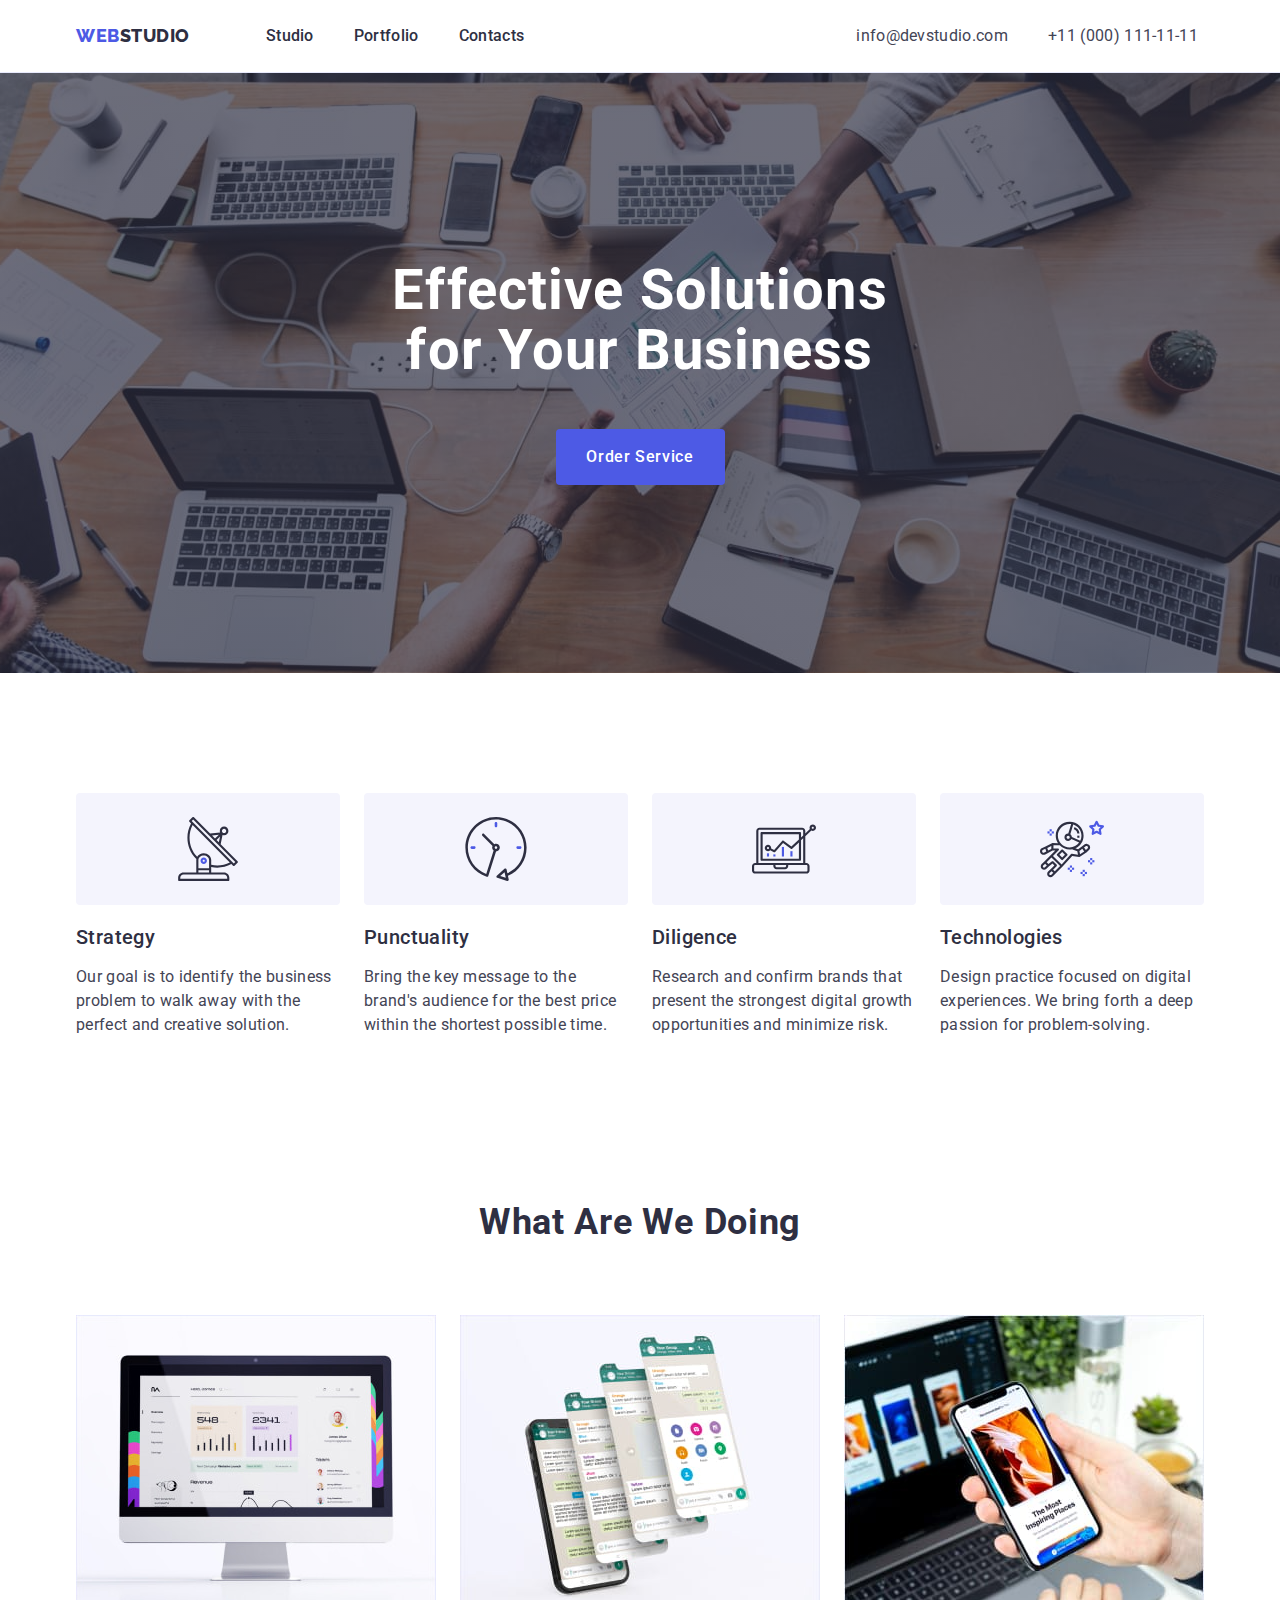
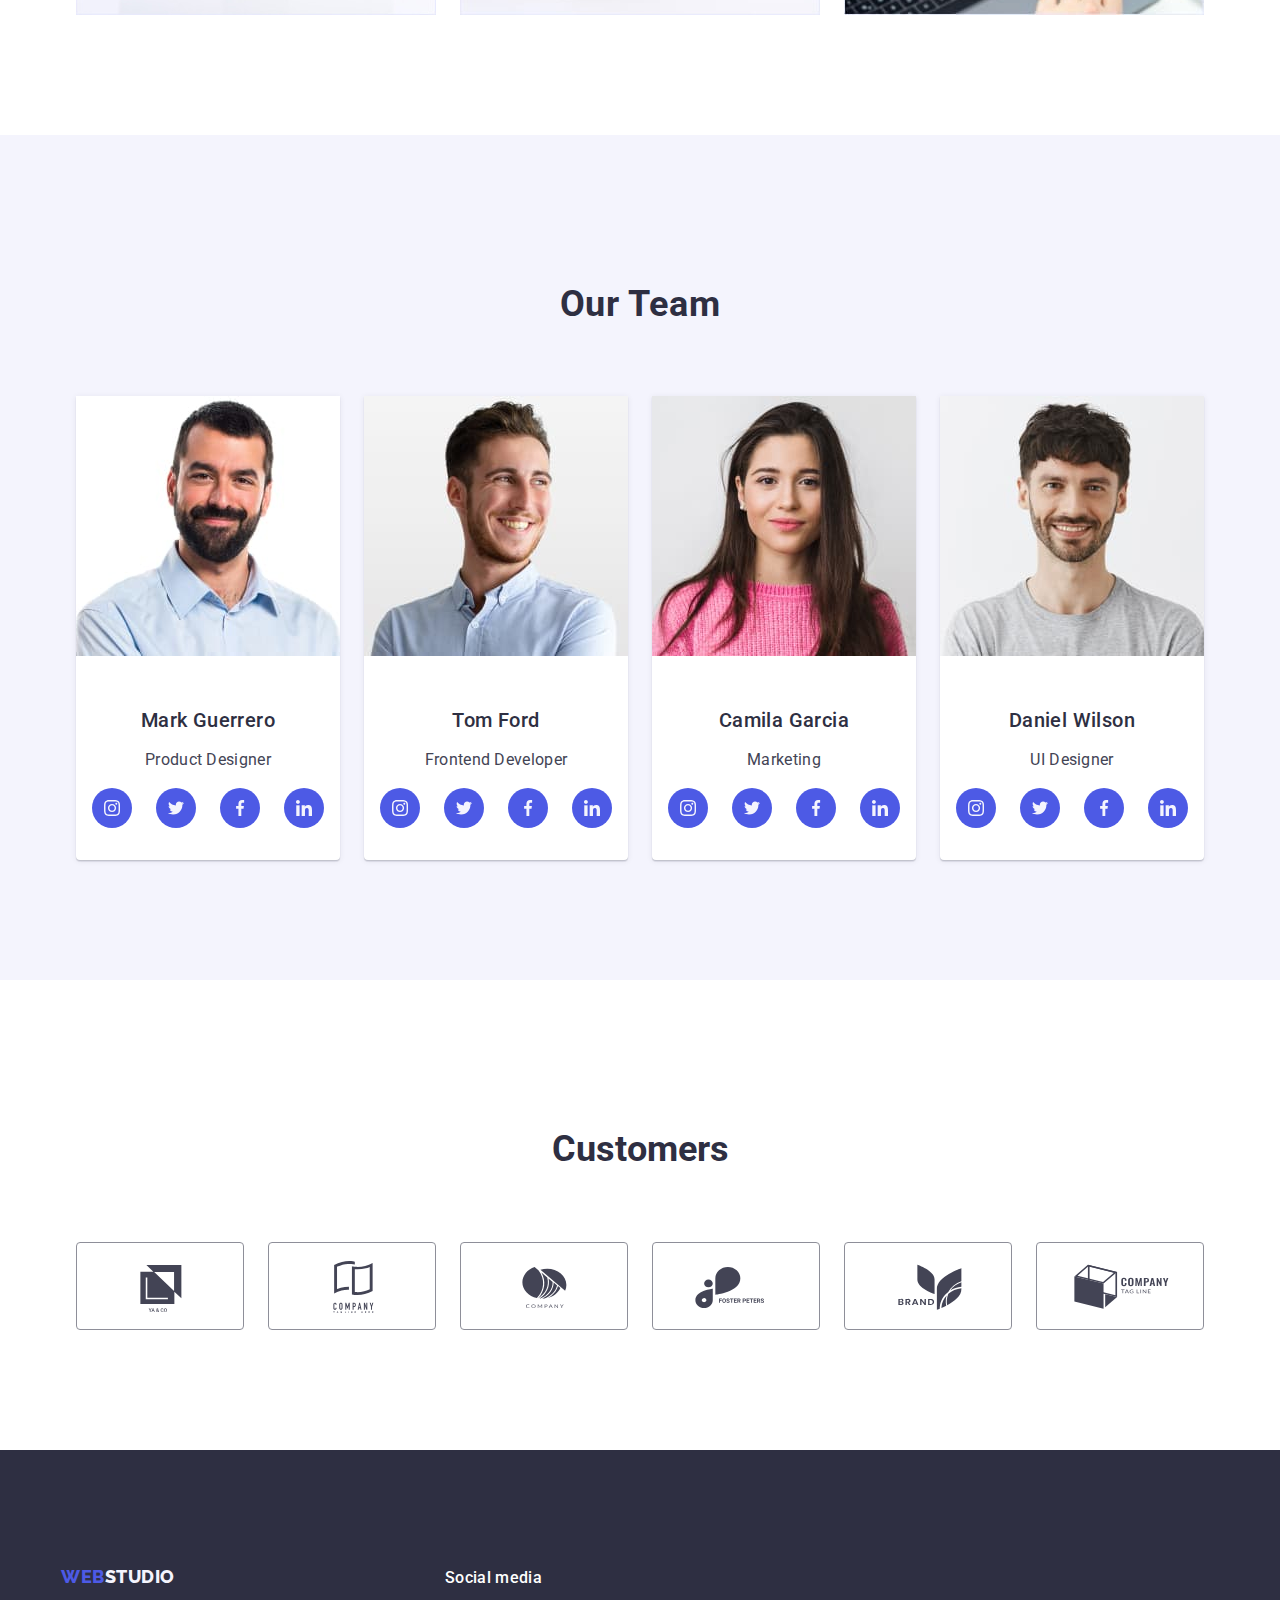
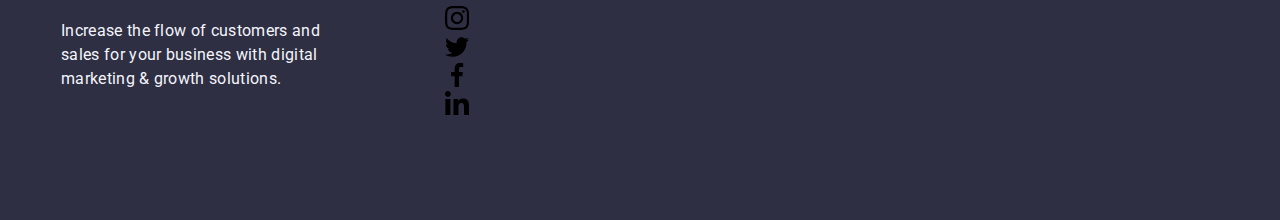
==== index.html @ 7388e7a2 "Autocheck #2" ====
<!DOCTYPE html>
<html lang="en">
  <head>
    <meta charset="UTF-8" />
    <meta name="viewport" content="width=device-width, initial-scale=1.0" />
    <link
      rel="stylesheet"
      href="https://cdnjs.cloudflare.com/ajax/libs/modern-normalize/1.0.0/modern-normalize.min.css"
    />
    <link rel="stylesheet" href="./css/styles.css" />
    <link rel="preconnect" href="https://fonts.googleapis.com" />
    <link rel="preconnect" href="https://fonts.gstatic.com" crossorigin />
    <link
      href="https://fonts.googleapis.com/css2?family=Raleway&family=Roboto&display=swap"
      rel="stylesheet"
    />
    <title>Studio</title>
  </head>
  <body>
    <header class="header">
      <div class="header-container container">
        <nav class="nav">
          <a href="./index.html" class="logo link"
            >Web<span class="logo-span">Studio</span></a
          >
          <ul class="menu list">
            <li>
              <a class="link nav hover menu-link" href="./index.html">Studio</a>
            </li>
            <li>
              <a class="link nav hover menu-link" href="./portfolio.html"
                >Portfolio</a
              >
            </li>
            <li><a class="link nav hover menu-link" href="">Contacts</a></li>
          </ul>
        </nav>
        <address class="address">
          <ul class="list address-list">
            <li>
              <a class="link address hover" href="mailto:info@devstudio.com"
                >info@devstudio.com</a
              >
            </li>
            <li>
              <a class="link address hover" href="tel:+110001111111"
                >+11 (000) 111-11-11</a
              >
            </li>
          </ul>
        </address>
      </div>
    </header>
    <main>
      <section class="section-order">
        <div class="container">
          <h1 class="section-order-h-one">
            Effective Solutions for Your Business
          </h1>
          <button class="button">Order Service</button>
        </div>
      </section>
      <section class="section-strategy">
        <div class="container">
          <h2 class="visually-hidden">Our Story</h2>
          <ul class="list section-strategy-list">
            <li class="section-strategy-item">
              <div class="icon">
                <svg width="64" height="64">
                  <use href="./images/icons.svg#icon-antenna"></use>
                </svg>
              </div>
              <h3 class="section-strategy-h-tree">Strategy</h3>
              <p class="section-strategy-p">
                Our goal is to identify the business problem to walk away with
                the perfect and creative solution.
              </p>
            </li>
            <li class="section-strategy-item">
              <div class="icon">
                <svg width="64" height="64">
                  <use href="./images/icons.svg#icon-clock"></use>
                </svg>
              </div>
              <h3 class="section-strategy-h-tree">Punctuality</h3>
              <p class="section-strategy-p">
                Bring the key message to the brand's audience for the best price
                within the shortest possible time.
              </p>
            </li>
            <li class="section-strategy-item">
              <div class="icon">
                <svg width="64" height="64">
                  <use href="./images/icons.svg#icon-diagram"></use>
                </svg>
              </div>
              <h3 class="section-strategy-h-tree">Diligence</h3>
              <p class="section-strategy-p">
                Research and confirm brands that present the strongest digital
                growth opportunities and minimize risk.
              </p>
            </li>
            <li class="section-strategy-item">
              <div class="icon">
                <svg width="64" height="64">
                  <use href="./images/icons.svg#icon-astronaut"></use>
                </svg>
              </div>
              <h3 class="section-strategy-h-tree">Technologies</h3>
              <p class="section-strategy-p">
                Design practice focused on digital experiences. We bring forth a
                deep passion for problem-solving.
              </p>
            </li>
          </ul>
        </div>
      </section>
      <section class="section-work">
        <div class="container">
          <h2 class="section-work-h-two">What are we doing</h2>
          <ul class="list section-work-list">
            <li class="section-work-item">
              <img
                src="./images/do1.jpg"
                alt="a photo of a computer running an application"
                width="360"
                height="300"
              />
            </li>
            <li class="section-work-item">
              <img
                src="./images/do2.jpg"
                alt="preview photo of the application for mobile devices"
                width="360"
                height="300"
              />
            </li>
            <li class="section-work-item">
              <img
                src="./images/do3.jpg"
                alt="a photo showing an application running on a phone, with an application running on a laptop in the background"
                width="360"
                height="300"
              />
            </li>
          </ul>
        </div>
      </section>
      <section class="section-team">
        <div class="container">
          <h2 class="section-team-h-two">Our Team</h2>
          <ul class="list section-team-list">
            <li class="section-team-li">
              <img
                src="./images/mark.jpg"
                alt="photo of a man in a blue shirt with full beard"
                width="264"
                height="260"
              />
              <div class="section-team-name">
                <h3 class="section-strategy-h-tree section-team-name-h-thre">
                  Mark Guerrero
                </h3>
                <p class="section-strategy-p section-team-name-p">
                  Product Designer
                </p>
                <ul class="list section-team-list-social">
                  <li class="list section-team-social">
                    <a class="link hover section-team-link">
                      <svg width="16" height="16" class="section-team-svg">
                        <use href="./images/icons.svg#icon-instagram"></use>
                      </svg>
                    </a>
                  </li>
                  <li class="section-team-social">
                    <a class="link hover section-team-link" href="">
                      <svg width="16" height="16" class="section-team-svg">
                        <use href="./images/icons.svg#icon-twitter"></use>
                      </svg>
                    </a>
                  </li>
                  <li class="section-team-social">
                    <a class="link hover section-team-link" href="">
                      <svg width="16" height="16" class="section-team-svg">
                        <use href="./images/icons.svg#icon-facebook"></use>
                      </svg>
                    </a>
                  </li>
                  <li class="section-team-social">
                    <a class="link hover section-team-link" href="">
                      <svg width="16" height="16" class="section-team-svg">
                        <use href="./images/icons.svg#icon-linkedin"></use>
                      </svg>
                    </a>
                  </li>
                </ul>
              </div>
            </li>
            <li class="section-team-li">
              <img
                src="./images/tom.jpg"
                alt="photo of a man in a blue shirt"
                width="264"
                height="260"
              />
              <div class="section-team-name">
                <h3 class="section-strategy-h-tree section-team-name-h-thre">
                  Tom Ford
                </h3>
                <p class="section-strategy-p section-team-name-p">
                  Frontend Developer
                </p>
                <ul class="list section-team-list-social">
                  <li class="list section-team-social">
                    <a class="link hover section-team-link">
                      <svg width="16" height="16" class="section-team-svg">
                        <use href="./images/icons.svg#icon-instagram"></use>
                      </svg>
                    </a>
                  </li>
                  <li class="section-team-social">
                    <a class="link hover section-team-link" href="">
                      <svg width="16" height="16" class="section-team-svg">
                        <use href="./images/icons.svg#icon-twitter"></use>
                      </svg>
                    </a>
                  </li>
                  <li class="section-team-social">
                    <a class="link hover section-team-link" href="">
                      <svg width="16" height="16" class="section-team-svg">
                        <use href="./images/icons.svg#icon-facebook"></use>
                      </svg>
                    </a>
                  </li>
                  <li class="section-team-social">
                    <a class="link hover section-team-link" href="">
                      <svg width="16" height="16" class="section-team-svg">
                        <use href="./images/icons.svg#icon-linkedin"></use>
                      </svg>
                    </a>
                  </li>
                </ul>
              </div>
            </li>
            <li class="section-team-li">
              <img
                src="./images/camila.jpg"
                alt="photo of a woman in a pink sweater"
                width="264"
                height="260"
              />
              <div class="section-team-name">
                <h3 class="section-strategy-h-tree section-team-name-h-thre">
                  Camila Garcia
                </h3>
                <p class="section-strategy-p section-team-name-p">Marketing</p>
                <ul class="list section-team-list-social">
                  <li class="list section-team-social">
                    <a class="link hover section-team-link">
                      <svg width="16" height="16" class="section-team-svg">
                        <use href="./images/icons.svg#icon-instagram"></use>
                      </svg>
                    </a>
                  </li>
                  <li class="section-team-social">
                    <a class="link hover section-team-link" href="">
                      <svg width="16" height="16" class="section-team-svg">
                        <use href="./images/icons.svg#icon-twitter"></use>
                      </svg>
                    </a>
                  </li>
                  <li class="section-team-social">
                    <a class="link hover section-team-link" href="">
                      <svg width="16" height="16" class="section-team-svg">
                        <use href="./images/icons.svg#icon-facebook"></use>
                      </svg>
                    </a>
                  </li>
                  <li class="section-team-social">
                    <a class="link hover section-team-link" href="">
                      <svg width="16" height="16" class="section-team-svg">
                        <use href="./images/icons.svg#icon-linkedin"></use>
                      </svg>
                    </a>
                  </li>
                </ul>
              </div>
            </li>
            <li class="section-team-li">
              <img
                src="./images/daniel.jpg"
                alt="photo of a man in a gray t-shirt"
                width="264"
                height="260"
              />
              <div class="section-team-name">
                <h3 class="section-strategy-h-tree section-team-name-h-thre">
                  Daniel Wilson
                </h3>
                <p class="section-strategy-p section-team-name-p">
                  UI Designer
                </p>
                <ul class="list section-team-list-social">
                  <li class="list section-team-social">
                    <a class="link hover section-team-link">
                      <svg width="16" height="16" class="section-team-svg">
                        <use href="./images/icons.svg#icon-instagram"></use>
                      </svg>
                    </a>
                  </li>
                  <li class="section-team-social">
                    <a class="link hover section-team-link" href="">
                      <svg width="16" height="16" class="section-team-svg">
                        <use href="./images/icons.svg#icon-twitter"></use>
                      </svg>
                    </a>
                  </li>
                  <li class="section-team-social">
                    <a class="link hover section-team-link" href="">
                      <svg width="16" height="16" class="section-team-svg">
                        <use href="./images/icons.svg#icon-facebook"></use>
                      </svg>
                    </a>
                  </li>
                  <li class="section-team-social">
                    <a class="link hover section-team-link" href="">
                      <svg width="16" height="16" class="section-team-svg">
                        <use href="./images/icons.svg#icon-linkedin"></use>
                      </svg>
                    </a>
                  </li>
                </ul>
              </div>
            </li>
          </ul>
        </div>
      </section>
      <section class="section-company">
        <div class="container">
          <h2 class="section-company-header">Customers</h2>
          <ul class="list section-company-list">
            <li class="section-company-item list">
              <a class="link section-company-link" href="">
                <svg width="104" height="56" class="section-company-svg">
                  <use href="./images/icons.svg#icon-ya"></use>
                </svg>
              </a>
            </li>
            <li class="section-company-item list">
              <a class="link section-company-link" href="">
                <svg width="104" height="56" class="section-company-svg">
                  <use href="./images/icons.svg#icon-companythree"></use>
                </svg>
              </a>
            </li>
            <li class="section-company-item list">
              <a class="link section-company-link" href="">
                <svg width="104" height="56" class="section-company-svg">
                  <use href="./images/icons.svg#icon-companytwo"></use>
                </svg>
              </a>
            </li>
            <li class="section-company-item list">
              <a class="link section-company-link" href="">
                <svg width="104" height="56" class="section-company-svg">
                  <use href="./images/icons.svg#icon-foster"></use>
                </svg>
              </a>
            </li>
            <li class="section-company-item list">
              <a class="link section-company-link" href="">
                <svg width="104" height="56" class="section-company-svg">
                  <use href="./images/icons.svg#icon-brand"></use>
                </svg>
              </a>
            </li>
            <li class="section-company-item list">
              <a class="link section-company-link" href="">
                <svg width="104" height="56" class="section-company-svg">
                  <use href="./images/icons.svg#icon-company"></use>
                </svg>
              </a>
            </li>
          </ul>
        </div>
      </section>
    </main>
    <footer class="footer">
      <div class="footer container">
        <div class="footer-logo">
          <a href="./index.html" class="logo link footer-link"
            >Web<span class="footer-span">Studio</span></a
          >
          <p class="footer-description">
            Increase the flow of customers and sales for your business with
            digital marketing & growth solutions.
          </p>
        </div>
        <div class="footer-social">
          <p class="footer-social-title">Social media</p>
          <ul class="list footer-list-social">
            <li class="footer-social-item list">
              <a class="link footer-social-link" href="">
                <svg width="24" height="24" class="section-team-svg">
                  <use href="./images/icons.svg#icon-instagram"></use>
                </svg>
              </a>
            </li>
            <li class="footer-social-item list">
              <a class="link footer-social-link" href="">
                <svg width="24" height="24" class="section-team-svg">
                  <use href="./images/icons.svg#icon-twitter"></use>
                </svg>
              </a>
            </li>
            <li class="footer-social-item list">
              <a class="link footer-social-link" href="">
                <svg width="24" height="24" class="section-team-svg">
                  <use href="./images/icons.svg#icon-facebook"></use>
                </svg>
              </a>
            </li>
            <li class="footer-social-item list">
              <a class="link footer-social-link" href="">
                <svg width="24" height="24" class="section-team-svg">
                  <use href="./images/icons.svg#icon-linkedin"></use>
                </svg>
              </a>
            </li>
          </ul>
        </div>
      </div>
    </footer>
  </body>
</html>
---- css/styles.css ----
@import url("https://fonts.googleapis.com/css2?family=Raleway:wght@800&family=Roboto:wght@400;500;700&display=swap");

:root {
  --fake-autocheck-vars: none;
}

body {
  font-family: "Roboto", sans-serif;
  color: var(--SLATE, #434455);
  background: var(--WHITE, #ffffff);
}

img {
  display: block;
}
.visually-hidden {
  position: absolute;
  width: 1px;
  height: 1px;
  margin: -1px;
  border: 0;
  padding: 0;
  white-space: nowrap;
  clip-path: inset(100%);
  clip: rect(0 0 0 0);
  overflow: hidden;
}
.container {
  width: 1158px;
  margin: 0 auto;
  padding: 0 15px;
}
.header {
  border-bottom: 1px solid var(--CORNFLOWER, #e7e9fc);
  box-shadow: 0px 2px 1px rgba(46, 47, 66, 0.08),
    0px 1px 1px rgba(46, 47, 66, 0.16), 0px 1px 6px rgba(46, 47, 66, 0.08);
}
.header-container {
  display: flex;
  gap: 332px;
}
.nav {
  display: flex;
  align-items: center;
}
.logo {
  font-family: "Raleway", sans-serif;
  font-weight: 800;
  font-size: 18px;
  line-height: 1.17;
  letter-spacing: 0.03em;
  text-transform: uppercase;
  color: var(--IRIS, #4d5ae5);
  margin-right: 76px;
}
.logo-span {
  color: var(--NAVY-BLUE, #2e2f42);
}
.link {
  text-decoration: none;
}
.list {
  list-style: none;
  margin: 0;
  padding-left: 0;
}
.nav {
  font-weight: 500;
  line-height: 1.5;
  letter-spacing: 0.02em;
  color: var(--NAVY-BLUE, #2e2f42);
}
.hover:hover,
.hover:focus {
  color: var(--OCEAN, #404bbf);
}
.menu {
  display: flex;
  gap: 40px;
}
.menu-link {
  padding: 24px 0;
}
.address {
  font-style: normal;
  line-height: 1.5;
  letter-spacing: 0.02em;
  padding: 24px 0;
  color: var(--SLATE, #434455);
}
.address-list {
  display: flex;
  gap: 40px;
}
.icon {
  display: flex;
  align-items: center;
  justify-content: center;
  height: 112px;
  background-color: #f4f4fd;
  border-radius: 4px;
  margin-bottom: 8px;
}
.section-order {
  max-width: 1440px;
  background: var(--NAVY-BLUE, #2e2f42);
  background-image: linear-gradient(
      rgba(46, 47, 66, 0.7),
      rgba(46, 47, 66, 0.7)
    ),
    url(../images/section1-bg.jpg);
  background-repeat: no-repeat;
  background-position: center;
  background-size: cover;
  padding: 188px 0;
}
.section-order-h-one {
  font-size: 56px;
  line-height: 1.07;
  letter-spacing: 0.02em;
  text-align: center;
  color: var(--WHITE, #ffffff);
  max-width: 496px;
  margin: auto;
}
.section-strategy {
  padding: 120px 0;
}
.section-strategy-list {
  display: flex;
  gap: 24px;
}
.section-strategy-item {
  flex-basis: calc((100% - 3 * 24px) / 4);
}
.section-strategy-h-tree {
  font-weight: 500;
  font-size: 20px;
  line-height: 1.2;
  letter-spacing: 0.02em;
  margin-bottom: 8px;
  color: var(--NAVY-BLUE, #2e2f42);
}
.section-strategy-p {
  line-height: 1.5;
  letter-spacing: 0.02em;
}
.section-work {
  padding-bottom: 120px;
}
.section-work-h-two {
  font-size: 36px;
  line-height: 1.11;
  text-align: center;
  letter-spacing: 0.02em;
  text-transform: capitalize;
  color: var(--NAVY-BLUE, #2e2f42);
  margin-bottom: 72px;
}
.section-work-list {
  display: flex;
  gap: 24px;
}
.section-work-item {
  width: calc((100% - 48px) / 3);
}
.section-team {
  background: var(--CLOUD, #f4f4fd);
  padding: 120px 0;
}
.section-team-list {
  display: flex;
  gap: 24px;
}
.section-team-link {
  width: 100%;
  height: 100%;
  background-color: var(--IRIS, #4d5ae5);
  border-radius: 50%;
  display: flex;
  align-items: center;
  justify-content: center;
}
.section-team-social {
  width: 40px;
  height: 40px;
  fill: #f4f4fd;
}
.section-team-list-social {
  display: flex;
  justify-content: center;
  gap: 24px;
  margin-top: 8px;
}
.section-team-h-two {
  font-size: 36px;
  line-height: 1.11;
  text-align: center;
  letter-spacing: 0.02em;
  text-transform: capitalize;
  color: var(--NAVY-BLUE, #2e2f42);
  margin-bottom: 72px;
}
.section-team-li {
  background: var(--WHITE, #ffffff);
  flex-basis: calc((100% - 3 * 24px) / 4);
  border-radius: 0px 0px 4px 4px;
  box-shadow: 0px 1px 6px rgba(46, 47, 66, 0.08),
    0px 1px 1px rgba(46, 47, 66, 0.16), 0px 2px 1px rgba(46, 47, 66, 0.08);
}
.section-team-name {
  padding: 32px 0px;
}
.section-team-name-h-thre {
  text-align: center;
  margin-bottom: 8px;
}
.section-team-name-p {
  text-align: center;
}
.section-company {
  padding: 120px 0 120px;
  text-align: center;
}
.section-company-header {
  font-size: 36px;
  line-height: 1.11;
  color: var(--NAVY-BLUE, #2e2f42);
  margin-bottom: 72px;
}
.section-company-list {
  display: flex;
  gap: 24px;
}
.section-company-item {
  width: calc((100% - 120px) / 6);
  height: 88px;
}
.section-company-link {
  width: 100%;
  height: 100%;
  border-radius: 4px;
  border: 1px solid var(--LIGHT-SLATE, #8e8f99);
  display: flex;
  align-items: center;
  justify-content: center;
  color: 1px solid var(--LIGHT-SLATE, #8e8f99);
}
.section-company-svg {
  fill: currentColor;
}
.section-product {
  padding: 96px 0 120px 0;
}
.section-product-list {
  display: flex;
  flex-wrap: wrap;
  column-gap: 24px;
  row-gap: 48px;
}
.section-product-item {
  flex-basis: calc((100% - 3 * 16px) / 3);
}
.section-product-item-caption {
  padding: 32px 16px;
  border: 1px solid #e7e9fc;
  border-top: none;
}
.product-container {
  padding: 32px 16px;
  border: 1px solid #e7e9fc;
  border-top: none;
  margin-bottom: 8px;
}
.product-header {
  font-weight: 500;
  font-size: 20px;
  line-height: 1.2;
  letter-spacing: 0.02em;
  margin-bottom: 8px;
  color: var(--NAVY-BLUE, #2e2f42);
}
.product-category {
  font-size: 16px;
  line-height: 1.5;
  letter-spacing: 0.02em;
  color: var(--SLATE, #434455);
}
.footer {
  background: var(--NAVY-BLUE, #2e2f42);
  display: flex;
  align-items: baseline;
}
.footer .container {
  padding: 100px 0;
}
.footer-logo {
  margin-right: 120px;
}
.footer-link {
  display: inline-block;
  margin-bottom: 16px;
}
.footer-span {
  color: var(--CLOUD, #f4f4fd);
}
.footer-description {
  line-height: 1.5;
  letter-spacing: 0.02em;
  color: var(--CLOUD, #f4f4fd);
  max-width: 264px;
}
.footer-social-title {
  font-weight: 500;
  font-size: 16px;
  line-height: 1.5;
  letter-spacing: 0.02em;
  color: var(--WHITE, #ffffff);
  margin-bottom: 16px;
}
.footer-social-link:hover,
.footer-social-link:focus {
  background-color: var(--GREEN, #31d0aa);
}
.button {
  font-family: inherit;
  font-weight: 500;
  font-size: 16px;
  line-height: 1.5;
  letter-spacing: 0.04em;
  background: var(--IRIS, #4d5ae5);
  color: var(--WHITE, #ffffff);
  cursor: pointer;
  display: block;
  min-width: 169px;
  height: 56px;
  border: none;
  border-radius: 4px;
  margin: 48px auto 0;
}
.button:hover,
.button:focus {
  background: var(--OCEAN, #404bbf);
  border: 1px solid transparent;
}
.button-product {
  font-family: inherit;
  font-weight: 500;
  font-size: 16px;
  line-height: 1.5;
  letter-spacing: 0.04em;
  background: var(--CLOUD, #f4f4fd);
  color: var(--IRIS, #4d5ae5);
  cursor: pointer;
  padding: 12px 24px;
  border-radius: 4px;
  border: 1px solid var(--CORNFLOWER, #e7e9fc);
}
.button-product:hover,
.button-product:focus {
  border: 1px solid transparent;
}
.button-product-list {
  display: flex;
  justify-content: center;
  gap: 24px;
  margin-bottom: 72px;
}
.button-product:hover,
.button-product:focus {
  background: var(--OCEAN, #404bbf);
  color: var(--WHITE, #ffffff);
}
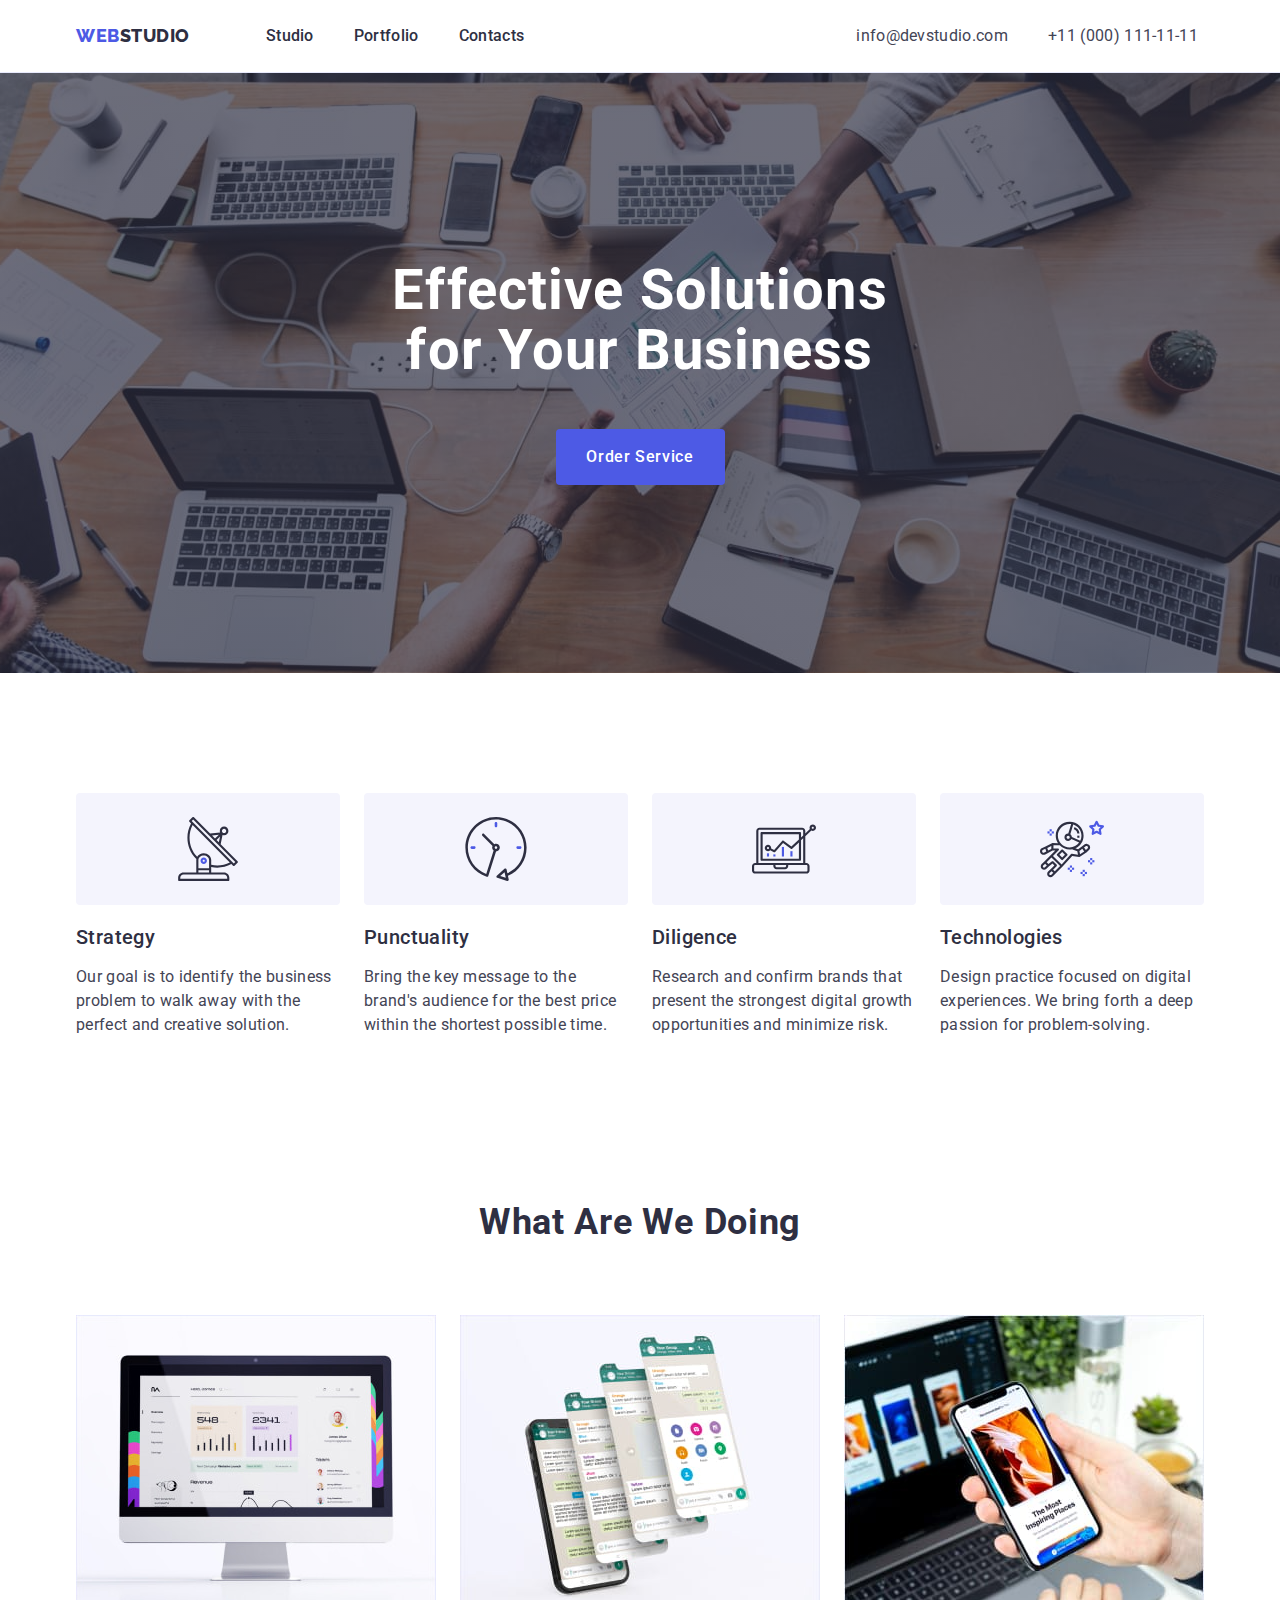
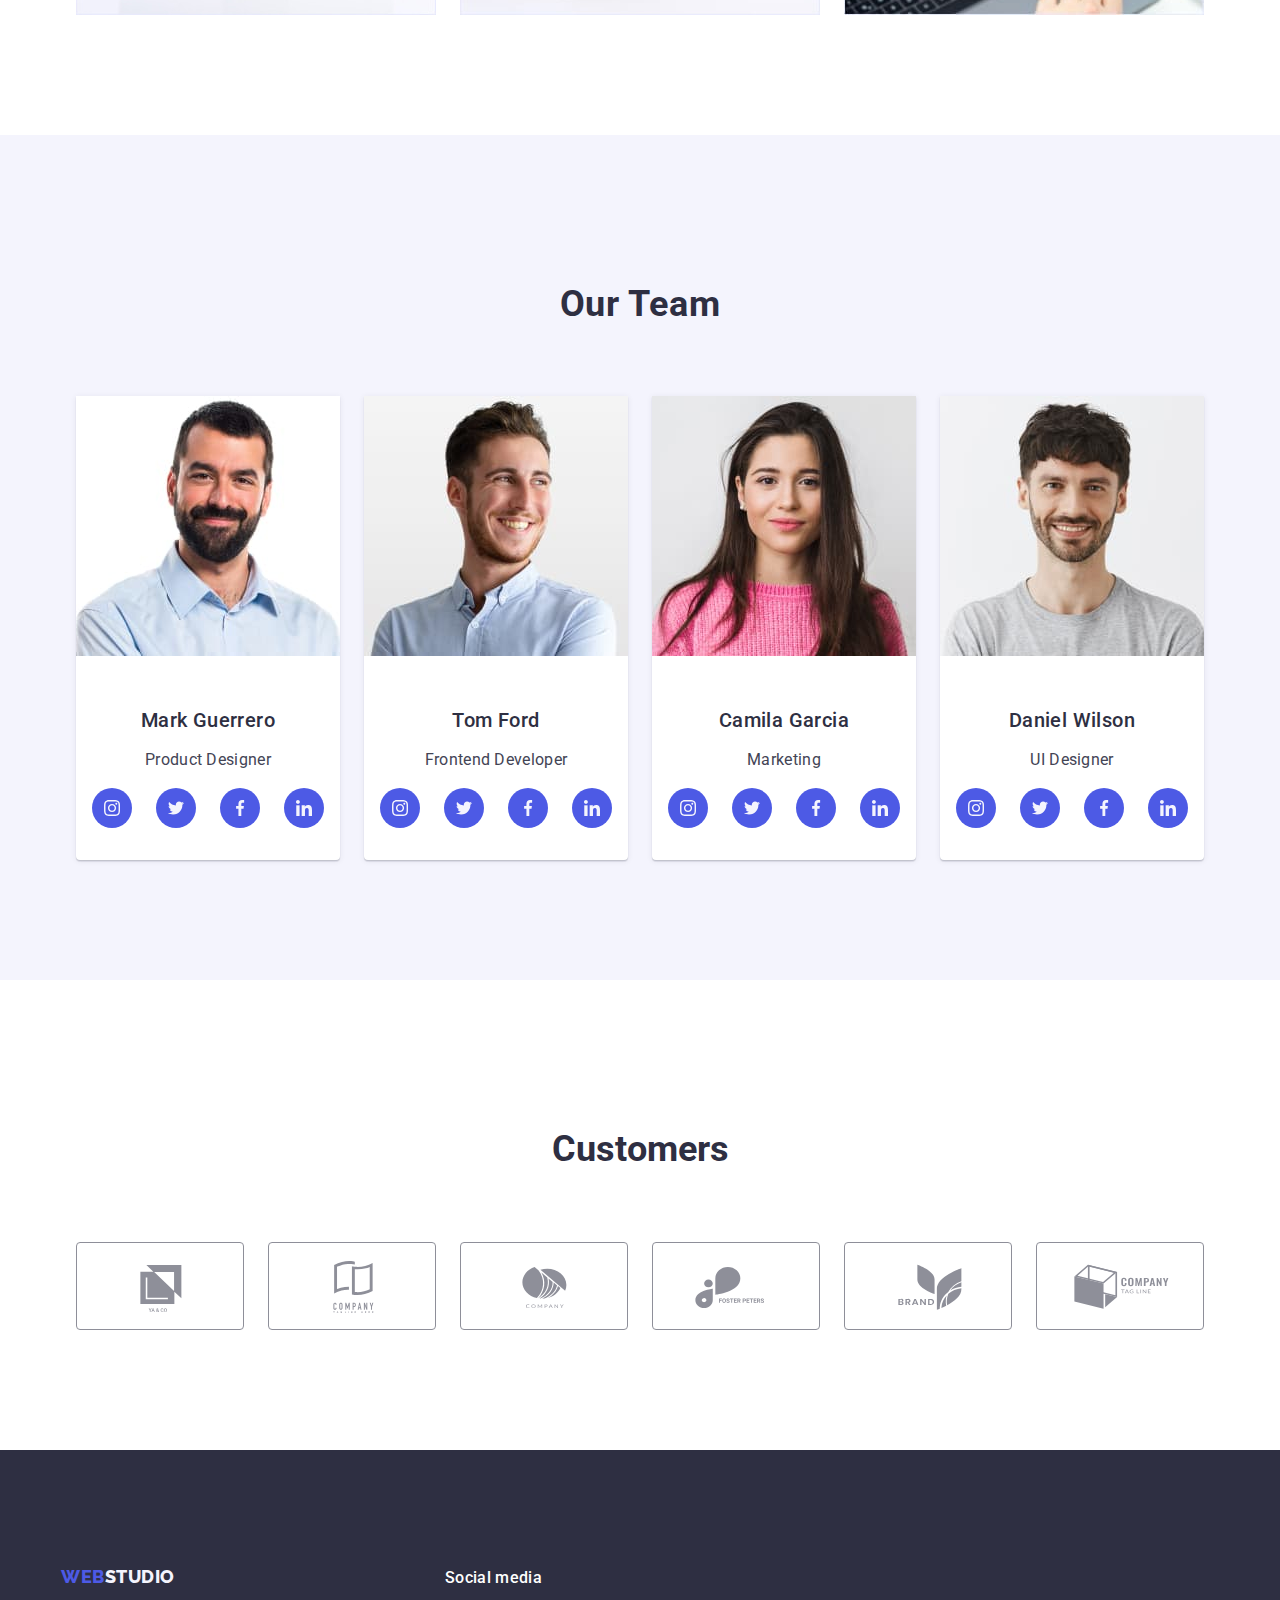
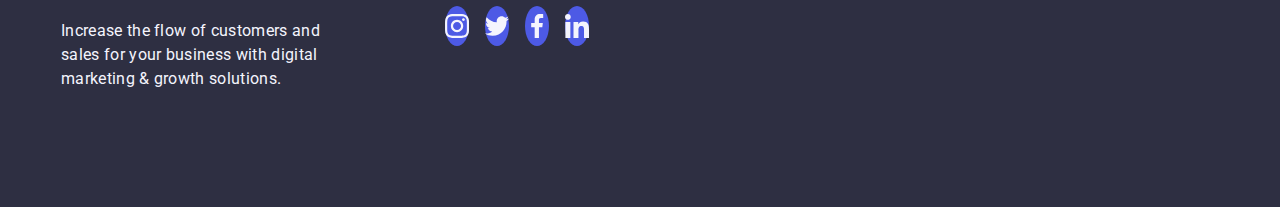
==== commit 1baa920b: "Autocheck #3" ====
--- a/index.html
+++ b/index.html
@@ -172,21 +172,21 @@
                       </svg>
                     </a>
                   </li>
-                  <li class="section-team-social">
+                  <li class="list section-team-social">
                     <a class="link hover section-team-link" href="">
                       <svg width="16" height="16" class="section-team-svg">
                         <use href="./images/icons.svg#icon-twitter"></use>
                       </svg>
                     </a>
                   </li>
-                  <li class="section-team-social">
+                  <li class="list section-team-social">
                     <a class="link hover section-team-link" href="">
                       <svg width="16" height="16" class="section-team-svg">
                         <use href="./images/icons.svg#icon-facebook"></use>
                       </svg>
                     </a>
                   </li>
-                  <li class="section-team-social">
+                  <li class="list section-team-social">
                     <a class="link hover section-team-link" href="">
                       <svg width="16" height="16" class="section-team-svg">
                         <use href="./images/icons.svg#icon-linkedin"></use>
@@ -218,21 +218,21 @@
                       </svg>
                     </a>
                   </li>
-                  <li class="section-team-social">
+                  <li class="list section-team-social">
                     <a class="link hover section-team-link" href="">
                       <svg width="16" height="16" class="section-team-svg">
                         <use href="./images/icons.svg#icon-twitter"></use>
                       </svg>
                     </a>
                   </li>
-                  <li class="section-team-social">
+                  <li class="list section-team-social">
                     <a class="link hover section-team-link" href="">
                       <svg width="16" height="16" class="section-team-svg">
                         <use href="./images/icons.svg#icon-facebook"></use>
                       </svg>
                     </a>
                   </li>
-                  <li class="section-team-social">
+                  <li class="list section-team-social">
                     <a class="link hover section-team-link" href="">
                       <svg width="16" height="16" class="section-team-svg">
                         <use href="./images/icons.svg#icon-linkedin"></use>
@@ -262,21 +262,21 @@
                       </svg>
                     </a>
                   </li>
-                  <li class="section-team-social">
+                  <li class="list section-team-social">
                     <a class="link hover section-team-link" href="">
                       <svg width="16" height="16" class="section-team-svg">
                         <use href="./images/icons.svg#icon-twitter"></use>
                       </svg>
                     </a>
                   </li>
-                  <li class="section-team-social">
+                  <li class="list section-team-social">
                     <a class="link hover section-team-link" href="">
                       <svg width="16" height="16" class="section-team-svg">
                         <use href="./images/icons.svg#icon-facebook"></use>
                       </svg>
                     </a>
                   </li>
-                  <li class="section-team-social">
+                  <li class="list section-team-social">
                     <a class="link hover section-team-link" href="">
                       <svg width="16" height="16" class="section-team-svg">
                         <use href="./images/icons.svg#icon-linkedin"></use>
@@ -308,21 +308,21 @@
                       </svg>
                     </a>
                   </li>
-                  <li class="section-team-social">
+                  <li class="list section-team-social">
                     <a class="link hover section-team-link" href="">
                       <svg width="16" height="16" class="section-team-svg">
                         <use href="./images/icons.svg#icon-twitter"></use>
                       </svg>
                     </a>
                   </li>
-                  <li class="section-team-social">
+                  <li class="list section-team-social">
                     <a class="link hover section-team-link" href="">
                       <svg width="16" height="16" class="section-team-svg">
                         <use href="./images/icons.svg#icon-facebook"></use>
                       </svg>
                     </a>
                   </li>
-                  <li class="section-team-social">
+                  <li class="list section-team-social">
                     <a class="link hover section-team-link" href="">
                       <svg width="16" height="16" class="section-team-svg">
                         <use href="./images/icons.svg#icon-linkedin"></use>
@@ -338,44 +338,44 @@
       <section class="section-company">
         <div class="container">
           <h2 class="section-company-header">Customers</h2>
-          <ul class="list section-company-list">
-            <li class="section-company-item list">
-              <a class="link section-company-link" href="">
+          <ul class="section-company-list list">
+            <li class="section-company-item list">
+              <a class="section-company-link link" href="">
                 <svg width="104" height="56" class="section-company-svg">
                   <use href="./images/icons.svg#icon-ya"></use>
                 </svg>
               </a>
             </li>
             <li class="section-company-item list">
-              <a class="link section-company-link" href="">
+              <a class="section-company-link link" href="">
                 <svg width="104" height="56" class="section-company-svg">
                   <use href="./images/icons.svg#icon-companythree"></use>
                 </svg>
               </a>
             </li>
             <li class="section-company-item list">
-              <a class="link section-company-link" href="">
+              <a class="section-company-link link" href="">
                 <svg width="104" height="56" class="section-company-svg">
                   <use href="./images/icons.svg#icon-companytwo"></use>
                 </svg>
               </a>
             </li>
             <li class="section-company-item list">
-              <a class="link section-company-link" href="">
+              <a class="section-company-link link" href="">
                 <svg width="104" height="56" class="section-company-svg">
                   <use href="./images/icons.svg#icon-foster"></use>
                 </svg>
               </a>
             </li>
             <li class="section-company-item list">
-              <a class="link section-company-link" href="">
+              <a class="section-company-link link" href="">
                 <svg width="104" height="56" class="section-company-svg">
                   <use href="./images/icons.svg#icon-brand"></use>
                 </svg>
               </a>
             </li>
             <li class="section-company-item list">
-              <a class="link section-company-link" href="">
+              <a class="section-company-link link" href="">
                 <svg width="104" height="56" class="section-company-svg">
                   <use href="./images/icons.svg#icon-company"></use>
                 </svg>
@@ -398,31 +398,31 @@
         </div>
         <div class="footer-social">
           <p class="footer-social-title">Social media</p>
-          <ul class="list footer-list-social">
+          <ul class="footer-list-social list">
             <li class="footer-social-item list">
               <a class="link footer-social-link" href="">
-                <svg width="24" height="24" class="section-team-svg">
+                <svg width="24" height="24" class="section-footer-svg">
                   <use href="./images/icons.svg#icon-instagram"></use>
                 </svg>
               </a>
             </li>
             <li class="footer-social-item list">
               <a class="link footer-social-link" href="">
-                <svg width="24" height="24" class="section-team-svg">
+                <svg width="24" height="24" class="section-footer-svg">
                   <use href="./images/icons.svg#icon-twitter"></use>
                 </svg>
               </a>
             </li>
             <li class="footer-social-item list">
               <a class="link footer-social-link" href="">
-                <svg width="24" height="24" class="section-team-svg">
+                <svg width="24" height="24" class="section-footer-svg">
                   <use href="./images/icons.svg#icon-facebook"></use>
                 </svg>
               </a>
             </li>
             <li class="footer-social-item list">
               <a class="link footer-social-link" href="">
-                <svg width="24" height="24" class="section-team-svg">
+                <svg width="24" height="24" class="section-footer-svg">
                   <use href="./images/icons.svg#icon-linkedin"></use>
                 </svg>
               </a>
--- a/css/styles.css
+++ b/css/styles.css
@@ -181,6 +181,10 @@
   align-items: center;
   justify-content: center;
 }
+.section-team-link:hover,
+.section-team-link:focus {
+  background-color: var(--OCEAN, #404bbf);
+}
 .section-team-social {
   width: 40px;
   height: 40px;
@@ -244,7 +248,12 @@
   display: flex;
   align-items: center;
   justify-content: center;
-  color: 1px solid var(--LIGHT-SLATE, #8e8f99);
+  color: var(--LIGHT-SLATE, #8e8f99);
+}
+.section-company-link:hover,
+.section-company-link:focus {
+  border-color: var(--OCEAN, #404bbf);
+  color: var(--OCEAN, #404bbf);
 }
 .section-company-svg {
   fill: currentColor;
@@ -321,6 +330,26 @@
 .footer-social-link:hover,
 .footer-social-link:focus {
   background-color: var(--GREEN, #31d0aa);
+}
+.footer-list-social {
+  display: flex;
+  gap: 16px;
+}
+.footer-social-item {
+  height: 40px;
+  height: 40px;
+}
+.footer-social-link {
+  width: 100%;
+  height: 100%;
+  background-color: var(--IRIS, #4d5ae5);
+  border-radius: 50%;
+  display: flex;
+  align-items: center;
+  justify-content: center;
+}
+.section-footer-svg {
+  fill: var(--CLOUD, #f4f4fd);
 }
 .button {
   font-family: inherit;
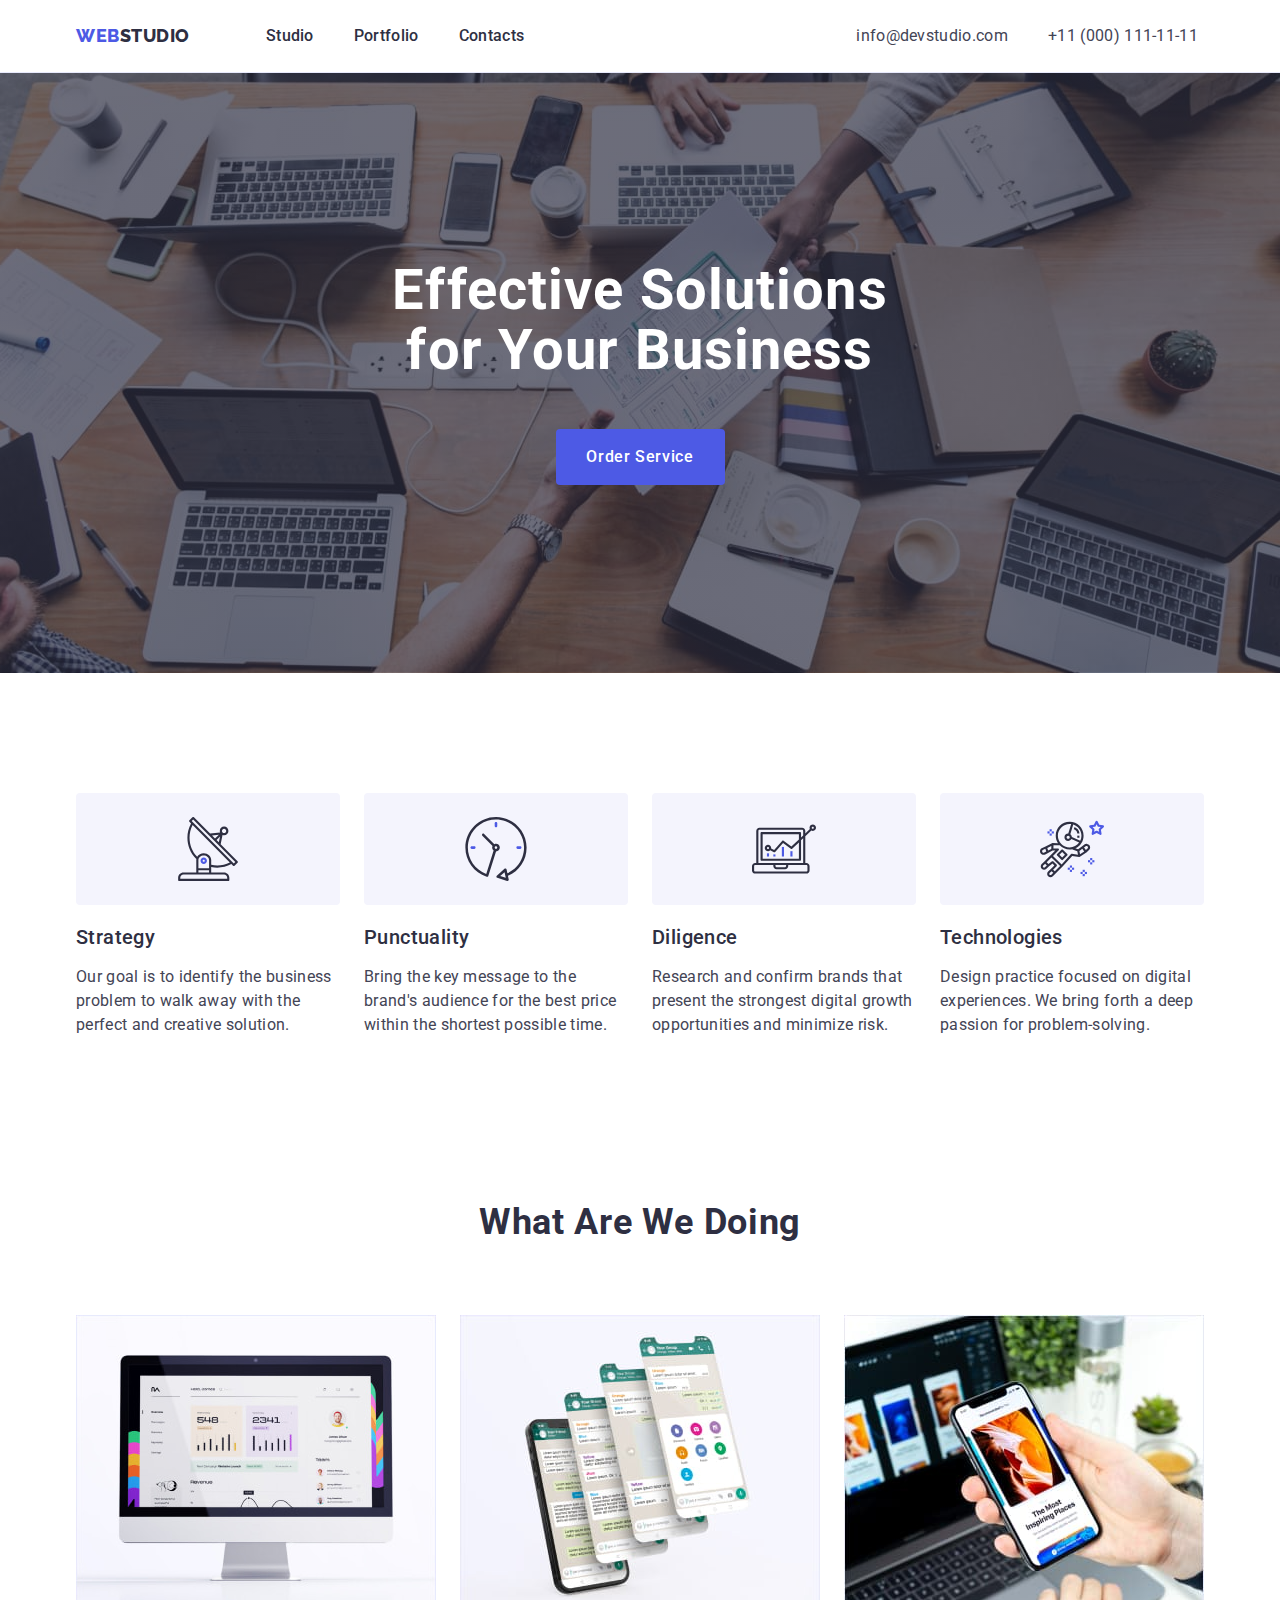
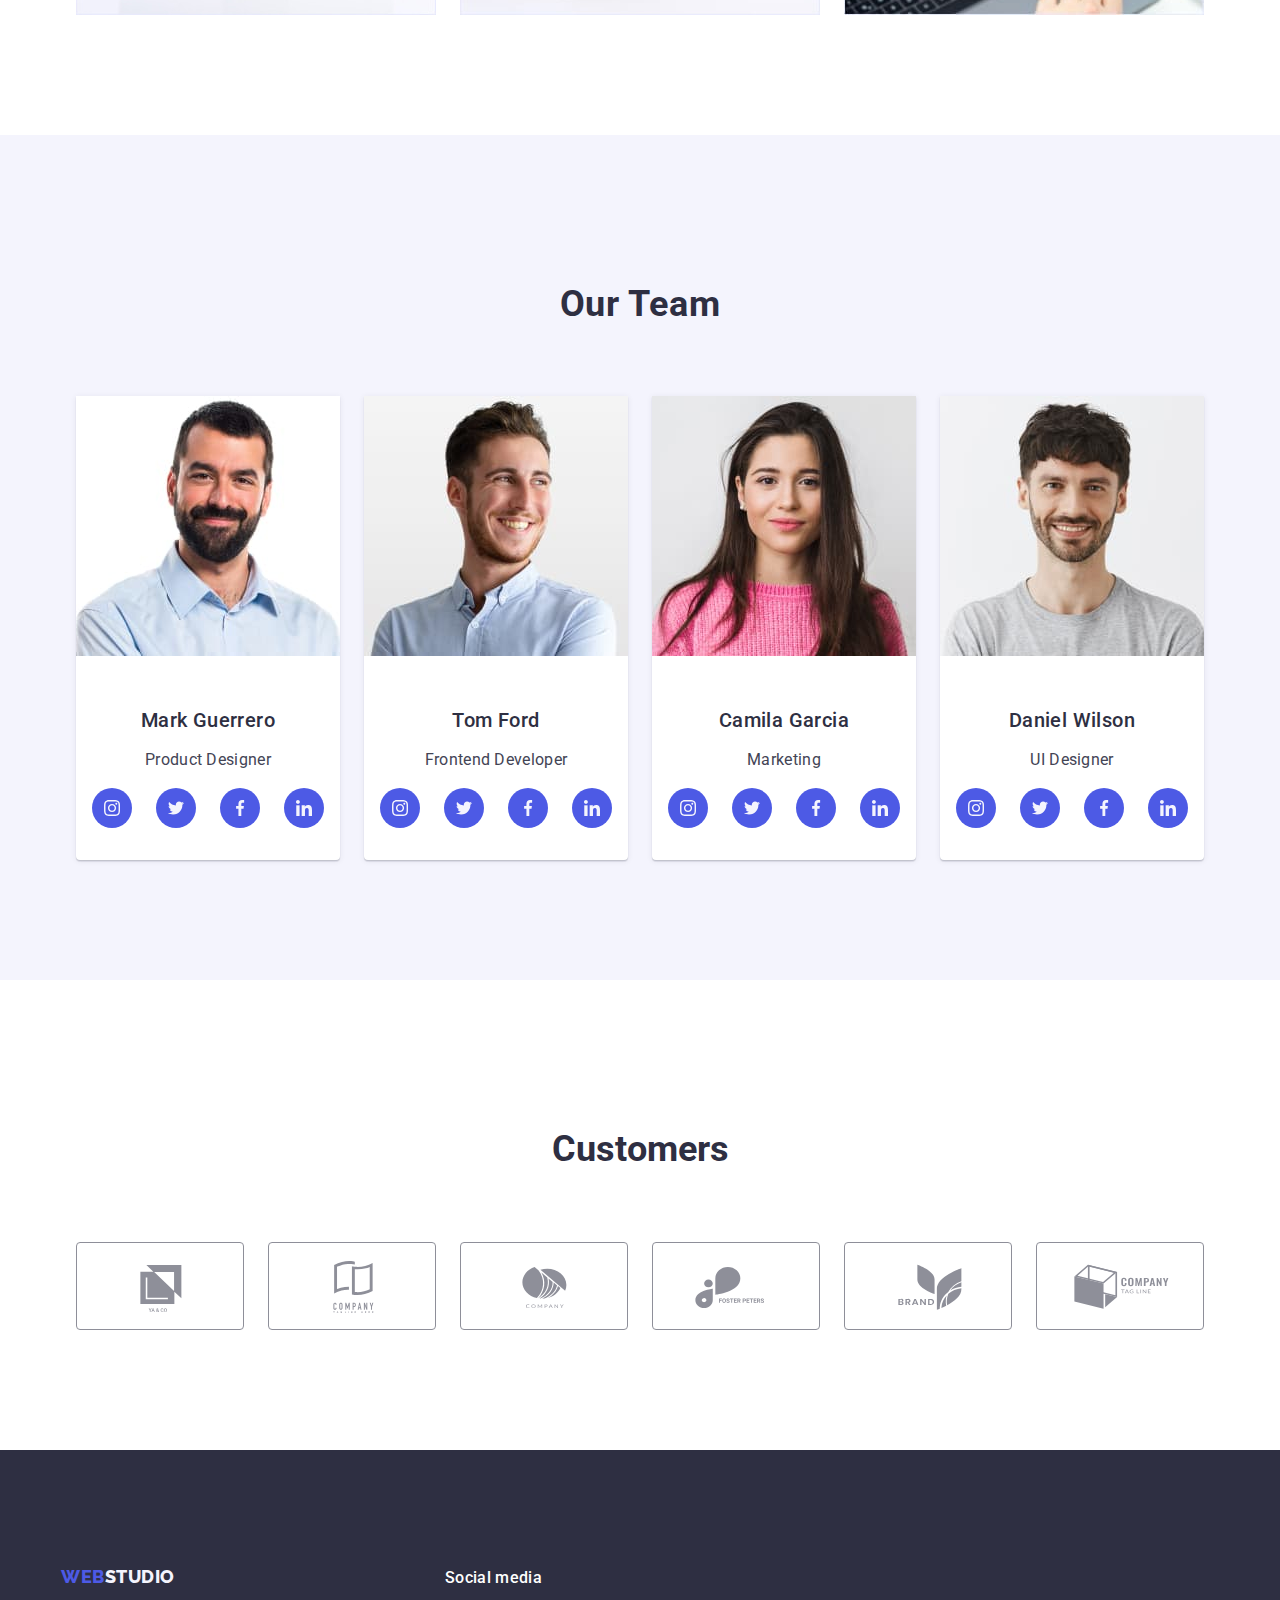
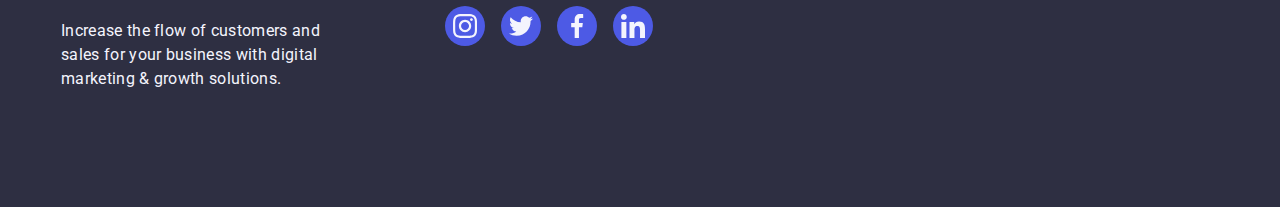
==== commit 321a8e90: "Autocheck WTF" ====
--- a/index.html
+++ b/index.html
@@ -14,7 +14,7 @@
       href="https://fonts.googleapis.com/css2?family=Raleway&family=Roboto&display=swap"
       rel="stylesheet"
     />
-    <title>Studio</title>
+    <title>Web Studio</title>
   </head>
   <body>
     <header class="header">
--- a/css/styles.css
+++ b/css/styles.css
@@ -183,7 +183,7 @@
 }
 .section-team-link:hover,
 .section-team-link:focus {
-  background-color: var(--OCEAN, #404bbf);
+  background-color: #404bbf;
 }
 .section-team-social {
   width: 40px;
@@ -337,7 +337,7 @@
 }
 .footer-social-item {
   height: 40px;
-  height: 40px;
+  width: 40px;
 }
 .footer-social-link {
   width: 100%;
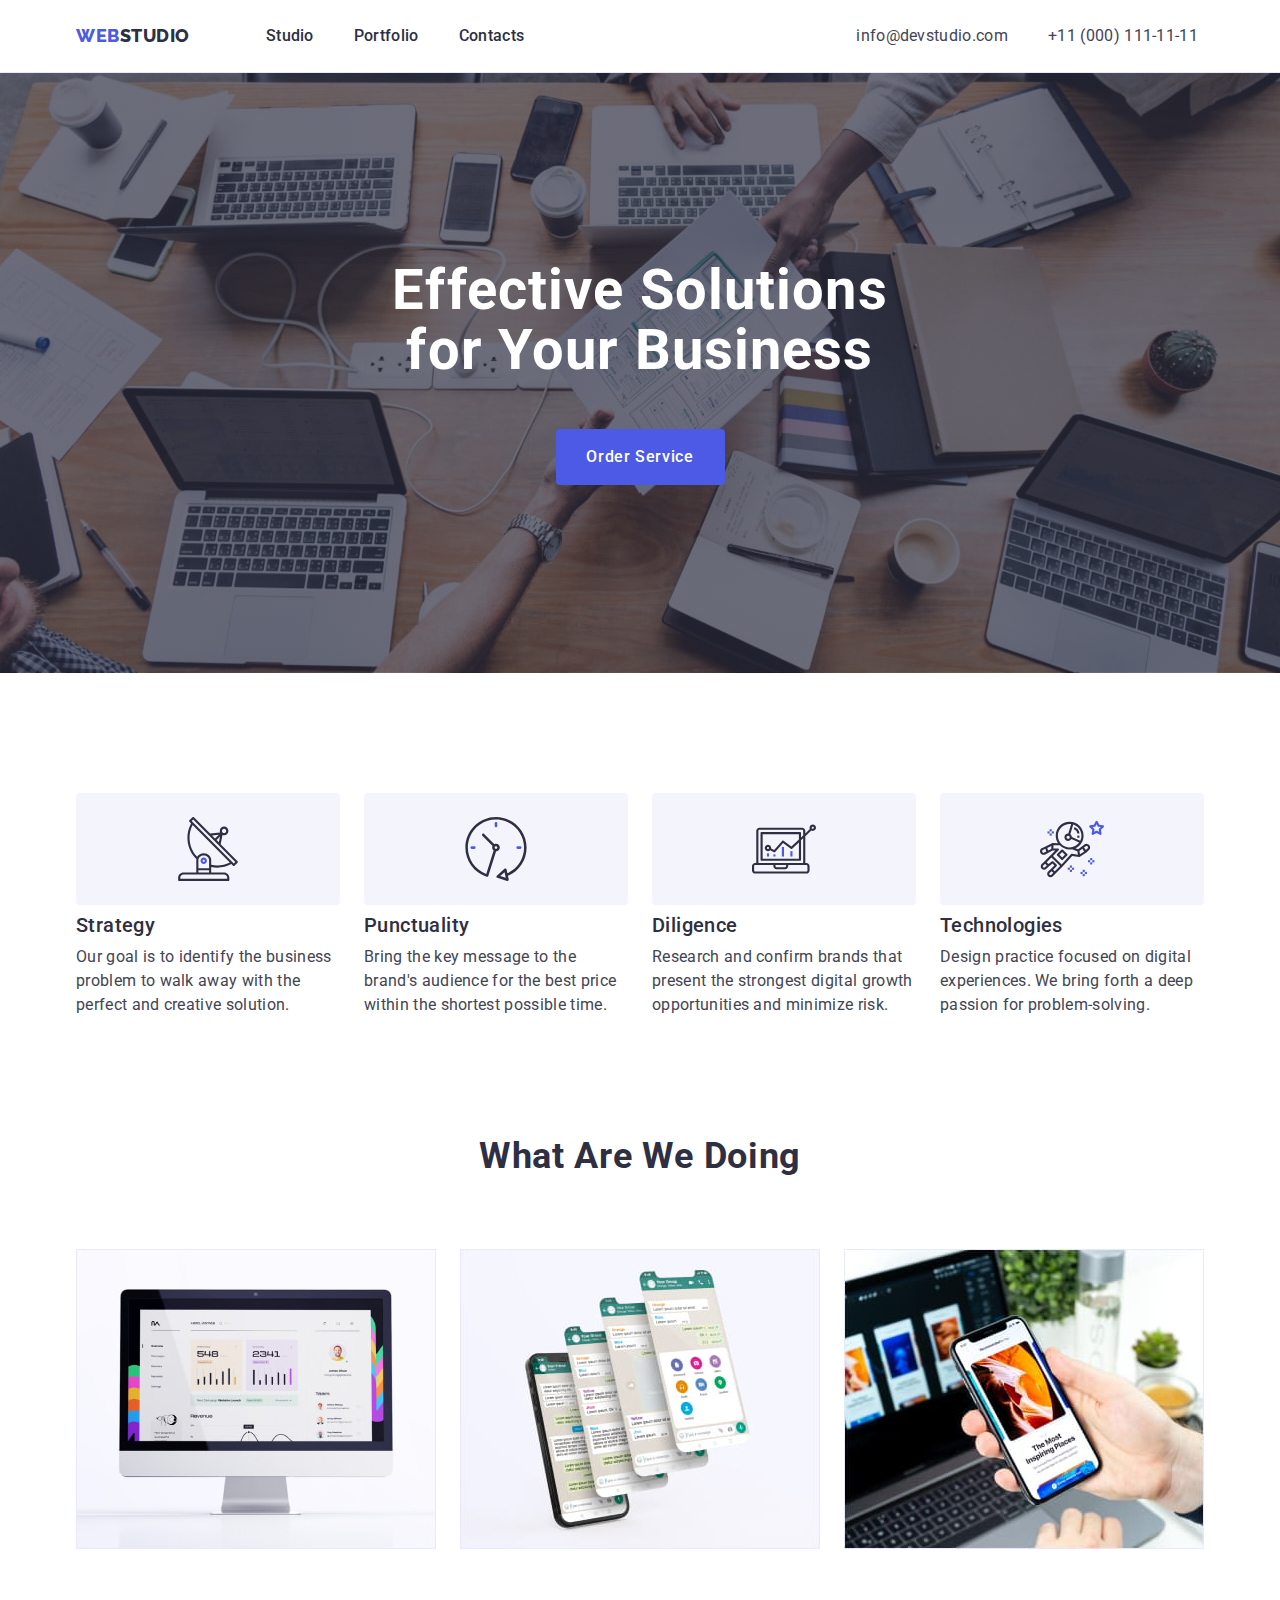
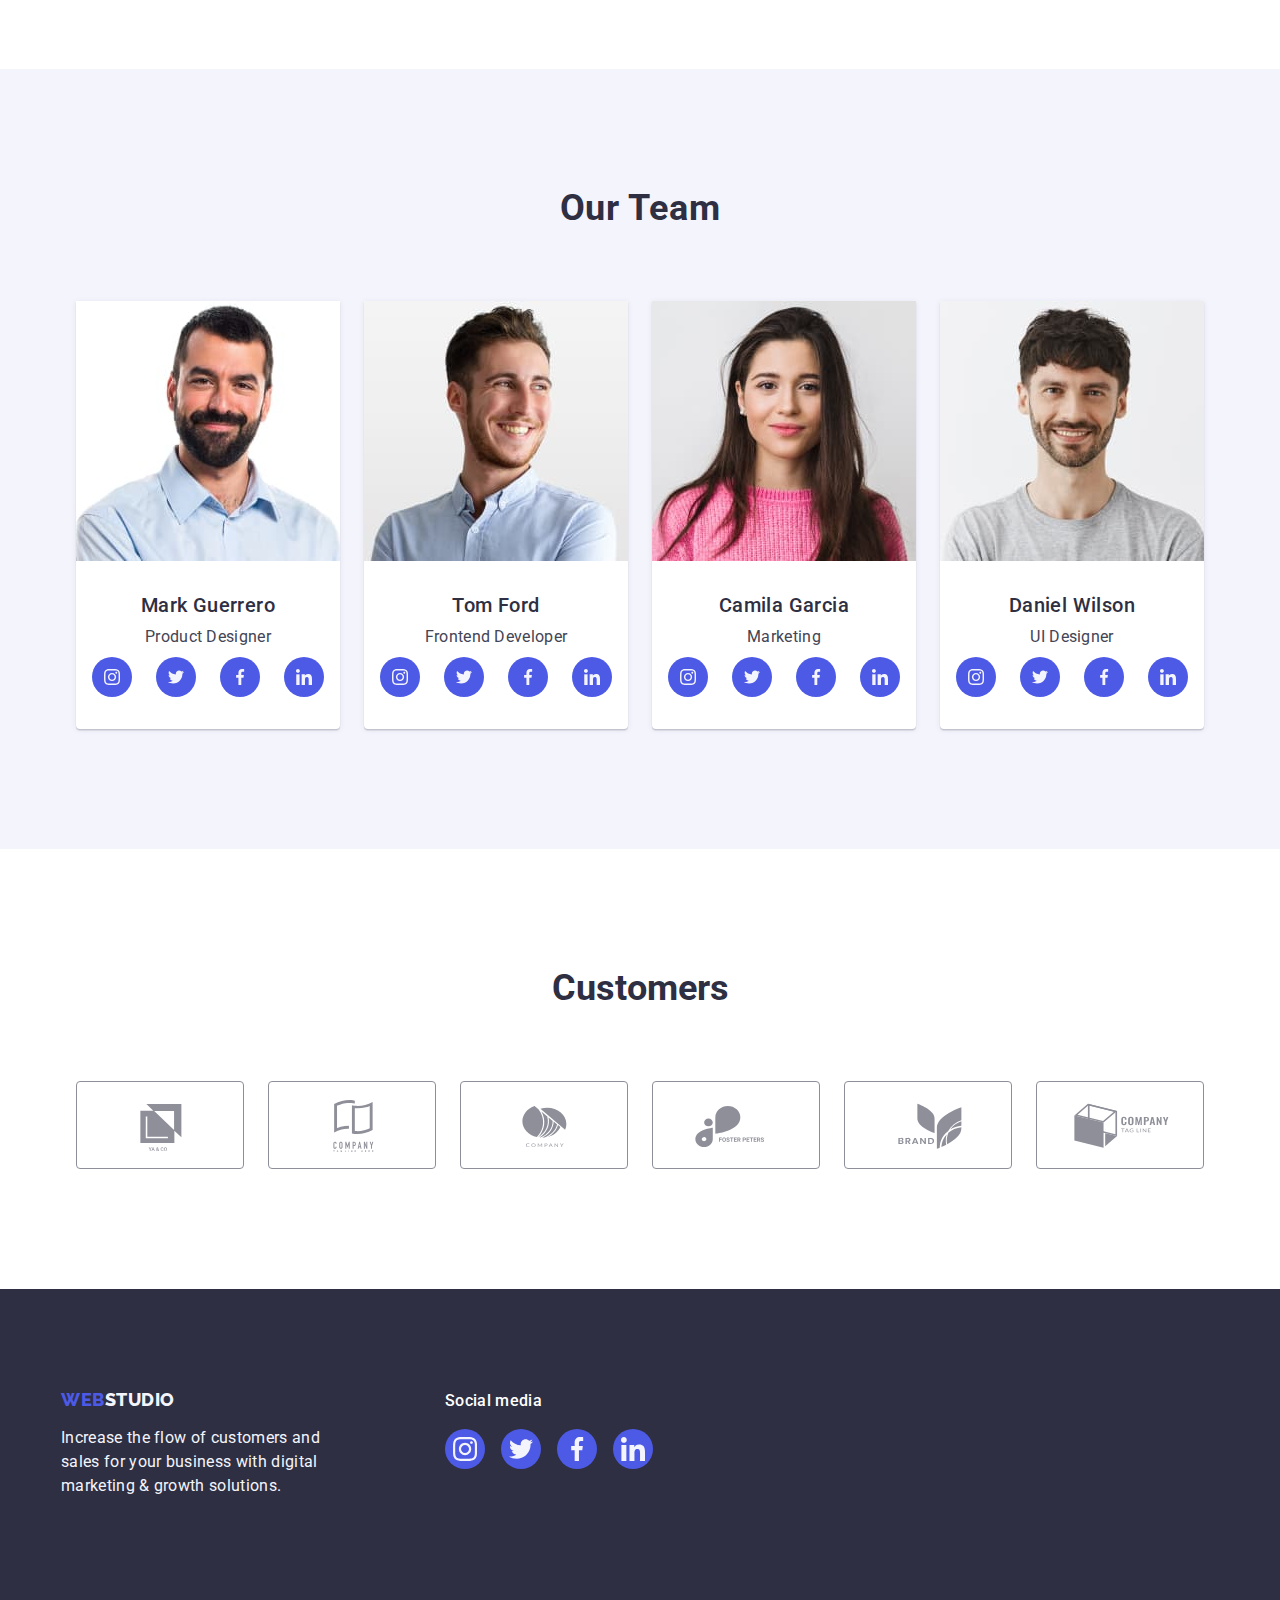
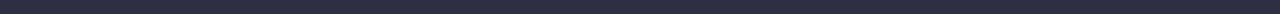
==== commit a563610c: "Autocheck WTF" ====
--- a/index.html
+++ b/index.html
@@ -166,28 +166,28 @@
                 </p>
                 <ul class="list section-team-list-social">
                   <li class="list section-team-social">
-                    <a class="link hover section-team-link">
+                    <a class="section-team-link">
                       <svg width="16" height="16" class="section-team-svg">
                         <use href="./images/icons.svg#icon-instagram"></use>
                       </svg>
                     </a>
                   </li>
                   <li class="list section-team-social">
-                    <a class="link hover section-team-link" href="">
+                    <a class="section-team-link" href="">
                       <svg width="16" height="16" class="section-team-svg">
                         <use href="./images/icons.svg#icon-twitter"></use>
                       </svg>
                     </a>
                   </li>
                   <li class="list section-team-social">
-                    <a class="link hover section-team-link" href="">
+                    <a class="section-team-link" href="">
                       <svg width="16" height="16" class="section-team-svg">
                         <use href="./images/icons.svg#icon-facebook"></use>
                       </svg>
                     </a>
                   </li>
                   <li class="list section-team-social">
-                    <a class="link hover section-team-link" href="">
+                    <a class="section-team-link" href="">
                       <svg width="16" height="16" class="section-team-svg">
                         <use href="./images/icons.svg#icon-linkedin"></use>
                       </svg>
@@ -212,28 +212,28 @@
                 </p>
                 <ul class="list section-team-list-social">
                   <li class="list section-team-social">
-                    <a class="link hover section-team-link">
+                    <a class="section-team-link">
                       <svg width="16" height="16" class="section-team-svg">
                         <use href="./images/icons.svg#icon-instagram"></use>
                       </svg>
                     </a>
                   </li>
                   <li class="list section-team-social">
-                    <a class="link hover section-team-link" href="">
+                    <a class="section-team-link" href="">
                       <svg width="16" height="16" class="section-team-svg">
                         <use href="./images/icons.svg#icon-twitter"></use>
                       </svg>
                     </a>
                   </li>
                   <li class="list section-team-social">
-                    <a class="link hover section-team-link" href="">
+                    <a class="section-team-link" href="">
                       <svg width="16" height="16" class="section-team-svg">
                         <use href="./images/icons.svg#icon-facebook"></use>
                       </svg>
                     </a>
                   </li>
                   <li class="list section-team-social">
-                    <a class="link hover section-team-link" href="">
+                    <a class="section-team-link" href="">
                       <svg width="16" height="16" class="section-team-svg">
                         <use href="./images/icons.svg#icon-linkedin"></use>
                       </svg>
@@ -256,28 +256,28 @@
                 <p class="section-strategy-p section-team-name-p">Marketing</p>
                 <ul class="list section-team-list-social">
                   <li class="list section-team-social">
-                    <a class="link hover section-team-link">
+                    <a class="section-team-link">
                       <svg width="16" height="16" class="section-team-svg">
                         <use href="./images/icons.svg#icon-instagram"></use>
                       </svg>
                     </a>
                   </li>
                   <li class="list section-team-social">
-                    <a class="link hover section-team-link" href="">
+                    <a class="section-team-link" href="">
                       <svg width="16" height="16" class="section-team-svg">
                         <use href="./images/icons.svg#icon-twitter"></use>
                       </svg>
                     </a>
                   </li>
                   <li class="list section-team-social">
-                    <a class="link hover section-team-link" href="">
+                    <a class="section-team-link" href="">
                       <svg width="16" height="16" class="section-team-svg">
                         <use href="./images/icons.svg#icon-facebook"></use>
                       </svg>
                     </a>
                   </li>
                   <li class="list section-team-social">
-                    <a class="link hover section-team-link" href="">
+                    <a class="section-team-link" href="">
                       <svg width="16" height="16" class="section-team-svg">
                         <use href="./images/icons.svg#icon-linkedin"></use>
                       </svg>
@@ -302,28 +302,28 @@
                 </p>
                 <ul class="list section-team-list-social">
                   <li class="list section-team-social">
-                    <a class="link hover section-team-link">
+                    <a class="section-team-link">
                       <svg width="16" height="16" class="section-team-svg">
                         <use href="./images/icons.svg#icon-instagram"></use>
                       </svg>
                     </a>
                   </li>
                   <li class="list section-team-social">
-                    <a class="link hover section-team-link" href="">
+                    <a class="section-team-link" href="">
                       <svg width="16" height="16" class="section-team-svg">
                         <use href="./images/icons.svg#icon-twitter"></use>
                       </svg>
                     </a>
                   </li>
                   <li class="list section-team-social">
-                    <a class="link hover section-team-link" href="">
+                    <a class="section-team-link" href="">
                       <svg width="16" height="16" class="section-team-svg">
                         <use href="./images/icons.svg#icon-facebook"></use>
                       </svg>
                     </a>
                   </li>
                   <li class="list section-team-social">
-                    <a class="link hover section-team-link" href="">
+                    <a class="section-team-link" href="">
                       <svg width="16" height="16" class="section-team-svg">
                         <use href="./images/icons.svg#icon-linkedin"></use>
                       </svg>
--- a/css/styles.css
+++ b/css/styles.css
@@ -2,6 +2,11 @@
 
 :root {
   --fake-autocheck-vars: none;
+}
+
+* {
+  margin: 0;
+  padding: 0;
 }
 
 body {
@@ -113,6 +118,7 @@
   background-position: center;
   background-size: cover;
   padding: 188px 0;
+  margin: 0 auto;
 }
 .section-order-h-one {
   font-size: 56px;
@@ -318,6 +324,7 @@
   letter-spacing: 0.02em;
   color: var(--CLOUD, #f4f4fd);
   max-width: 264px;
+  margin-bottom: 16px;
 }
 .footer-social-title {
   font-weight: 500;
@@ -388,6 +395,16 @@
 .button-product:hover,
 .button-product:focus {
   border: 1px solid transparent;
+  box-shadow: 0px 3px 1px rgba(0, 0, 0, 0.1), 0px 2px 1px rgba(0, 0, 0, 0.08),
+    0px 2px 2px rgba(0, 0, 0, 0.12);
+}
+.product-item-link {
+  display: block;
+}
+.product-item-link:hover,
+.product-item-link:focus {
+  box-shadow: 0px 1px 6px rgba(46, 47, 66, 0.08),
+    0px 1px 1px rgba(46, 47, 66, 0.16), 0px 2px 1px rgba(46, 47, 66, 0.08);
 }
 .button-product-list {
   display: flex;
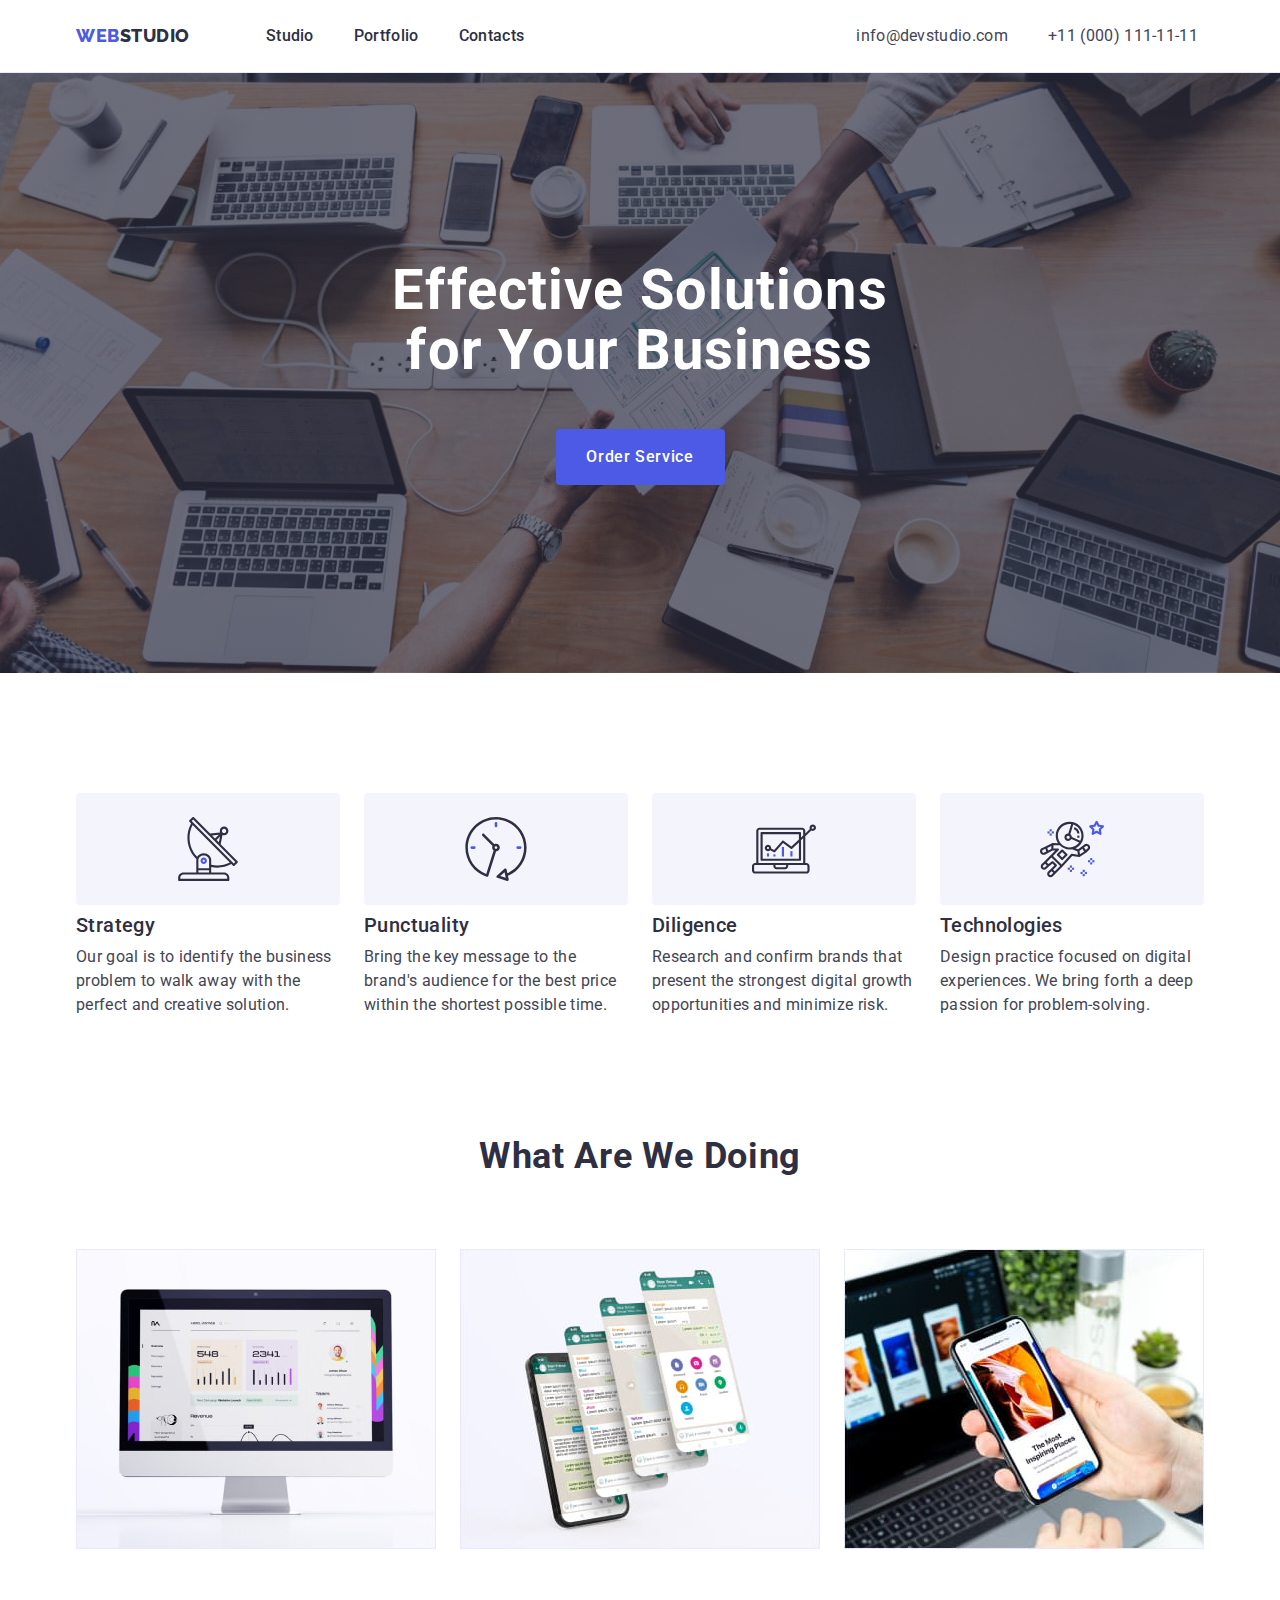
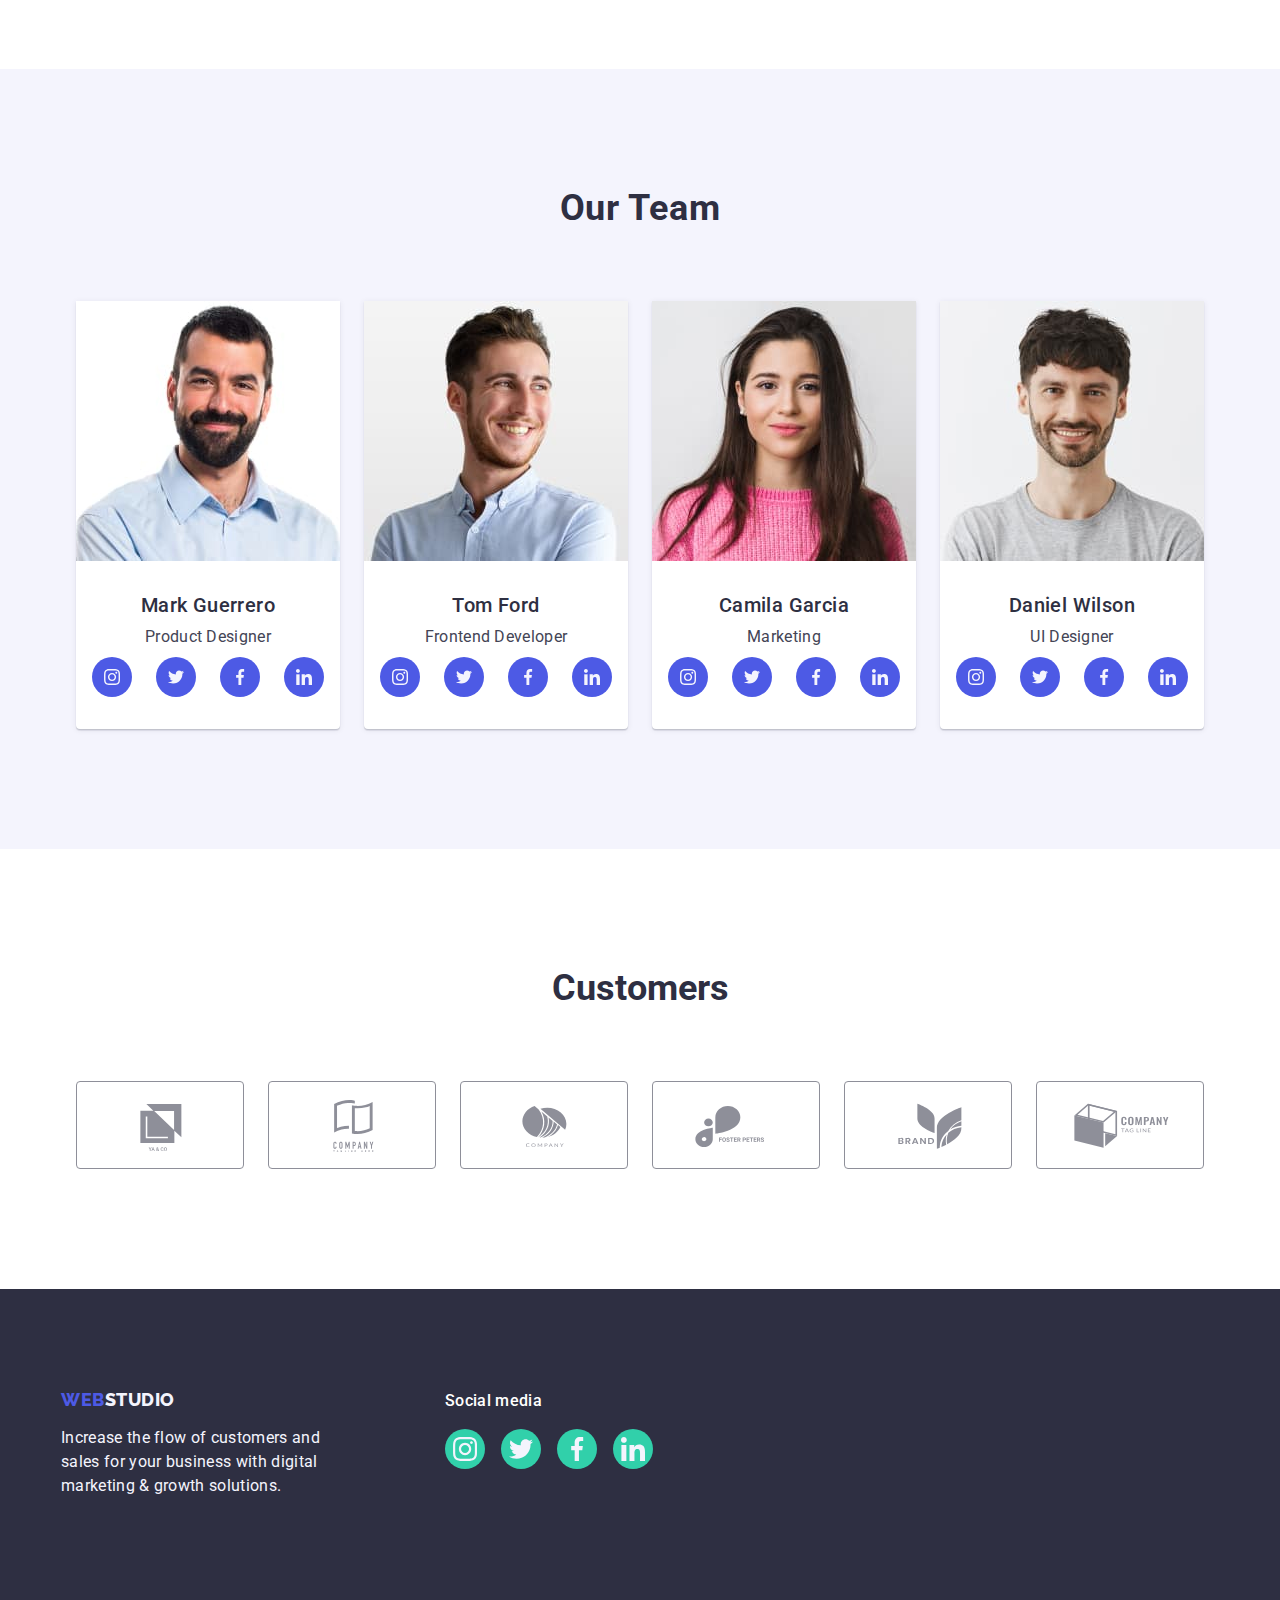
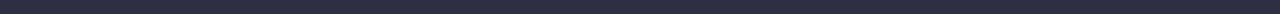
==== commit c3ae5ec5: "Autocheck WTF" ====
--- a/index.html
+++ b/index.html
@@ -165,28 +165,28 @@
                   Product Designer
                 </p>
                 <ul class="list section-team-list-social">
-                  <li class="list section-team-social">
+                  <li class="section-team-social">
                     <a class="section-team-link">
                       <svg width="16" height="16" class="section-team-svg">
                         <use href="./images/icons.svg#icon-instagram"></use>
                       </svg>
                     </a>
                   </li>
-                  <li class="list section-team-social">
+                  <li class="section-team-social">
                     <a class="section-team-link" href="">
                       <svg width="16" height="16" class="section-team-svg">
                         <use href="./images/icons.svg#icon-twitter"></use>
                       </svg>
                     </a>
                   </li>
-                  <li class="list section-team-social">
+                  <li class="section-team-social">
                     <a class="section-team-link" href="">
                       <svg width="16" height="16" class="section-team-svg">
                         <use href="./images/icons.svg#icon-facebook"></use>
                       </svg>
                     </a>
                   </li>
-                  <li class="list section-team-social">
+                  <li class="section-team-social">
                     <a class="section-team-link" href="">
                       <svg width="16" height="16" class="section-team-svg">
                         <use href="./images/icons.svg#icon-linkedin"></use>
@@ -211,28 +211,28 @@
                   Frontend Developer
                 </p>
                 <ul class="list section-team-list-social">
-                  <li class="list section-team-social">
+                  <li class="section-team-social">
                     <a class="section-team-link">
                       <svg width="16" height="16" class="section-team-svg">
                         <use href="./images/icons.svg#icon-instagram"></use>
                       </svg>
                     </a>
                   </li>
-                  <li class="list section-team-social">
+                  <li class="section-team-social">
                     <a class="section-team-link" href="">
                       <svg width="16" height="16" class="section-team-svg">
                         <use href="./images/icons.svg#icon-twitter"></use>
                       </svg>
                     </a>
                   </li>
-                  <li class="list section-team-social">
+                  <li class="section-team-social">
                     <a class="section-team-link" href="">
                       <svg width="16" height="16" class="section-team-svg">
                         <use href="./images/icons.svg#icon-facebook"></use>
                       </svg>
                     </a>
                   </li>
-                  <li class="list section-team-social">
+                  <li class="section-team-social">
                     <a class="section-team-link" href="">
                       <svg width="16" height="16" class="section-team-svg">
                         <use href="./images/icons.svg#icon-linkedin"></use>
@@ -255,28 +255,28 @@
                 </h3>
                 <p class="section-strategy-p section-team-name-p">Marketing</p>
                 <ul class="list section-team-list-social">
-                  <li class="list section-team-social">
+                  <li class="section-team-social">
                     <a class="section-team-link">
                       <svg width="16" height="16" class="section-team-svg">
                         <use href="./images/icons.svg#icon-instagram"></use>
                       </svg>
                     </a>
                   </li>
-                  <li class="list section-team-social">
+                  <li class="section-team-social">
                     <a class="section-team-link" href="">
                       <svg width="16" height="16" class="section-team-svg">
                         <use href="./images/icons.svg#icon-twitter"></use>
                       </svg>
                     </a>
                   </li>
-                  <li class="list section-team-social">
+                  <li class="section-team-social">
                     <a class="section-team-link" href="">
                       <svg width="16" height="16" class="section-team-svg">
                         <use href="./images/icons.svg#icon-facebook"></use>
                       </svg>
                     </a>
                   </li>
-                  <li class="list section-team-social">
+                  <li class="section-team-social">
                     <a class="section-team-link" href="">
                       <svg width="16" height="16" class="section-team-svg">
                         <use href="./images/icons.svg#icon-linkedin"></use>
@@ -301,28 +301,28 @@
                   UI Designer
                 </p>
                 <ul class="list section-team-list-social">
-                  <li class="list section-team-social">
+                  <li class="section-team-social">
                     <a class="section-team-link">
                       <svg width="16" height="16" class="section-team-svg">
                         <use href="./images/icons.svg#icon-instagram"></use>
                       </svg>
                     </a>
                   </li>
-                  <li class="list section-team-social">
+                  <li class="section-team-social">
                     <a class="section-team-link" href="">
                       <svg width="16" height="16" class="section-team-svg">
                         <use href="./images/icons.svg#icon-twitter"></use>
                       </svg>
                     </a>
                   </li>
-                  <li class="list section-team-social">
+                  <li class="section-team-social">
                     <a class="section-team-link" href="">
                       <svg width="16" height="16" class="section-team-svg">
                         <use href="./images/icons.svg#icon-facebook"></use>
                       </svg>
                     </a>
                   </li>
-                  <li class="list section-team-social">
+                  <li class="section-team-social">
                     <a class="section-team-link" href="">
                       <svg width="16" height="16" class="section-team-svg">
                         <use href="./images/icons.svg#icon-linkedin"></use>
@@ -400,28 +400,28 @@
           <p class="footer-social-title">Social media</p>
           <ul class="footer-list-social list">
             <li class="footer-social-item list">
-              <a class="link footer-social-link" href="">
+              <a class="footer-social-link" href="">
                 <svg width="24" height="24" class="section-footer-svg">
                   <use href="./images/icons.svg#icon-instagram"></use>
                 </svg>
               </a>
             </li>
             <li class="footer-social-item list">
-              <a class="link footer-social-link" href="">
+              <a class="footer-social-link" href="">
                 <svg width="24" height="24" class="section-footer-svg">
                   <use href="./images/icons.svg#icon-twitter"></use>
                 </svg>
               </a>
             </li>
             <li class="footer-social-item list">
-              <a class="link footer-social-link" href="">
+              <a class="footer-social-link" href="">
                 <svg width="24" height="24" class="section-footer-svg">
                   <use href="./images/icons.svg#icon-facebook"></use>
                 </svg>
               </a>
             </li>
             <li class="footer-social-item list">
-              <a class="link footer-social-link" href="">
+              <a class="footer-social-link" href="">
                 <svg width="24" height="24" class="section-footer-svg">
                   <use href="./images/icons.svg#icon-linkedin"></use>
                 </svg>
--- a/css/styles.css
+++ b/css/styles.css
@@ -187,7 +187,9 @@
   align-items: center;
   justify-content: center;
 }
-.section-team-link:hover,
+.section-team-link:hover {
+  background-color: #404bbf;
+}
 .section-team-link:focus {
   background-color: #404bbf;
 }
@@ -334,8 +336,13 @@
   color: var(--WHITE, #ffffff);
   margin-bottom: 16px;
 }
-.footer-social-link:hover,
+.footer-social-link:hover {
+  background-color: var(--GREEN, #31d0aa);
+}
 .footer-social-link:focus {
+  background-color: var(--GREEN, #31d0aa);
+}
+.footer-social-link:visited {
   background-color: var(--GREEN, #31d0aa);
 }
 .footer-list-social {
@@ -401,8 +408,15 @@
 .product-item-link {
   display: block;
 }
-.product-item-link:hover,
+.product-item-link:hover {
+  box-shadow: 0px 1px 6px rgba(46, 47, 66, 0.08),
+    0px 1px 1px rgba(46, 47, 66, 0.16), 0px 2px 1px rgba(46, 47, 66, 0.08);
+}
 .product-item-link:focus {
+  box-shadow: 0px 1px 6px rgba(46, 47, 66, 0.08),
+    0px 1px 1px rgba(46, 47, 66, 0.16), 0px 2px 1px rgba(46, 47, 66, 0.08);
+}
+.product-item-link:visited {
   box-shadow: 0px 1px 6px rgba(46, 47, 66, 0.08),
     0px 1px 1px rgba(46, 47, 66, 0.16), 0px 2px 1px rgba(46, 47, 66, 0.08);
 }
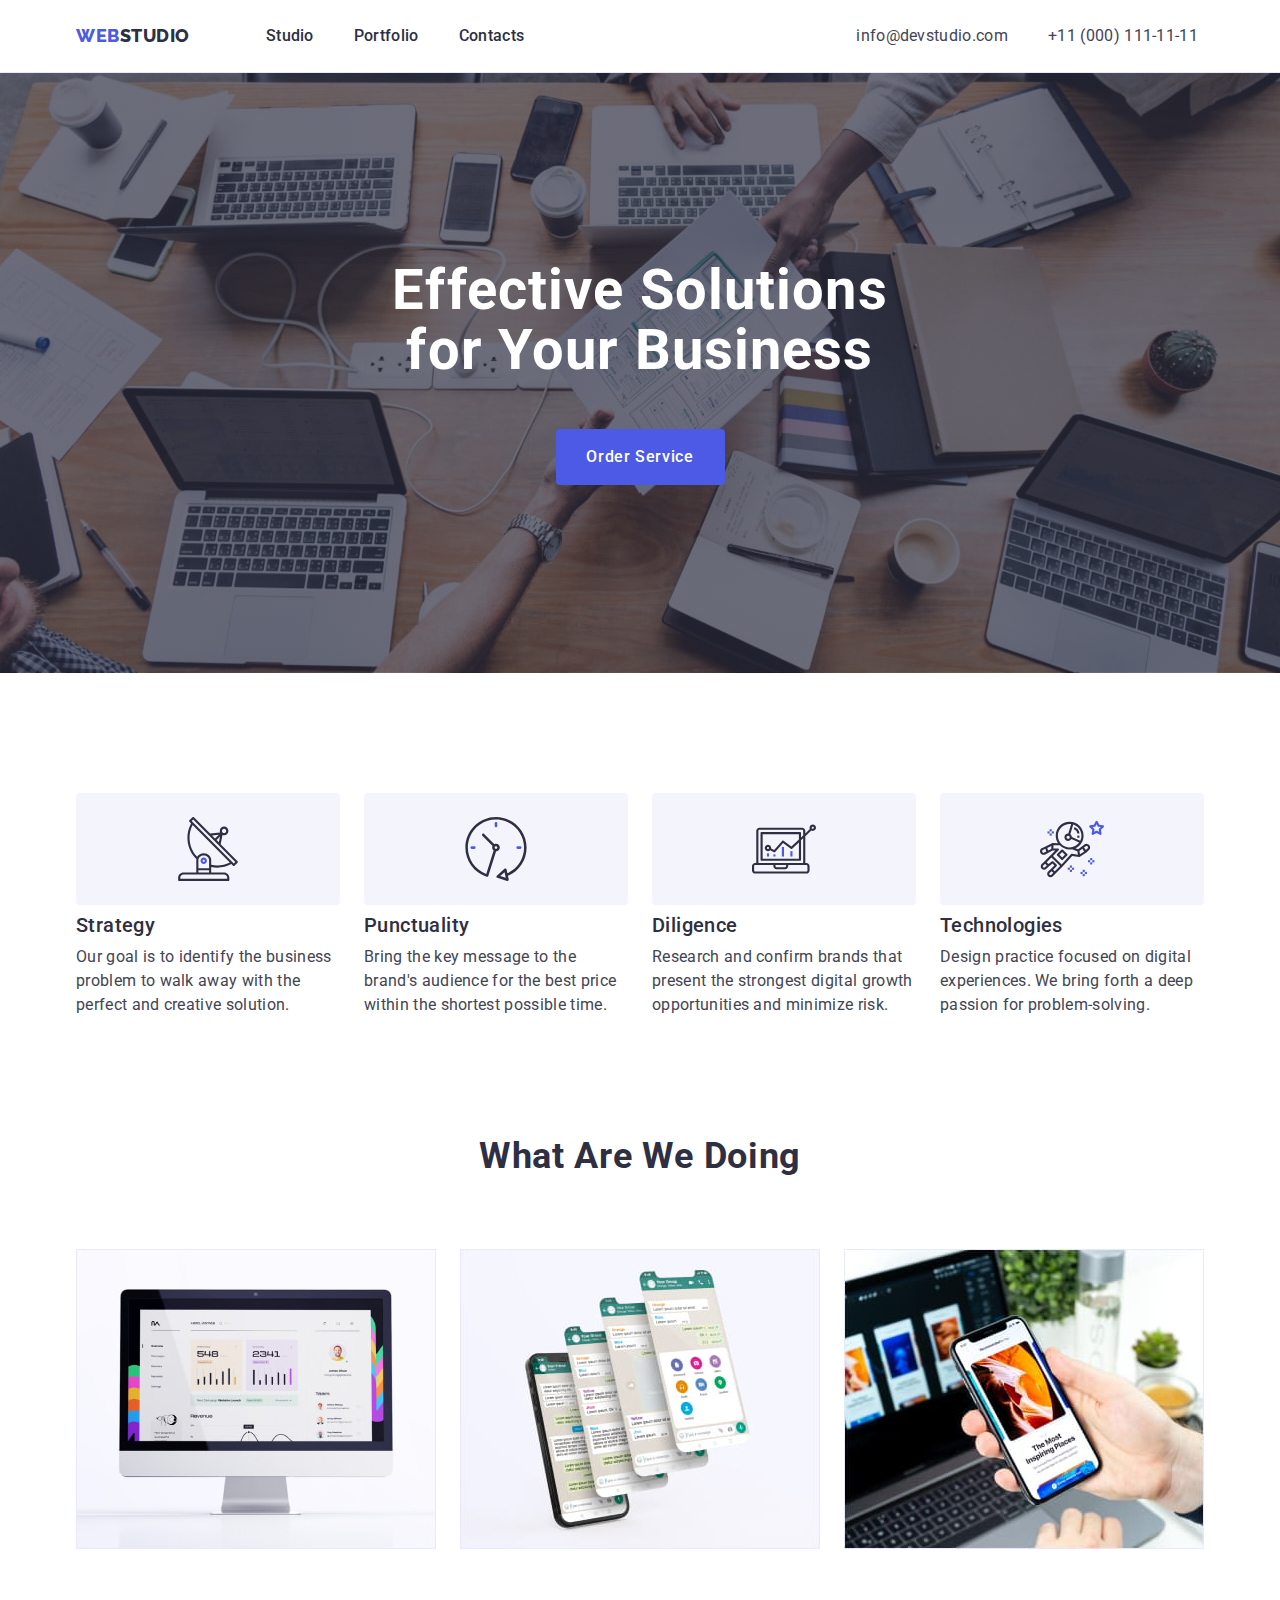
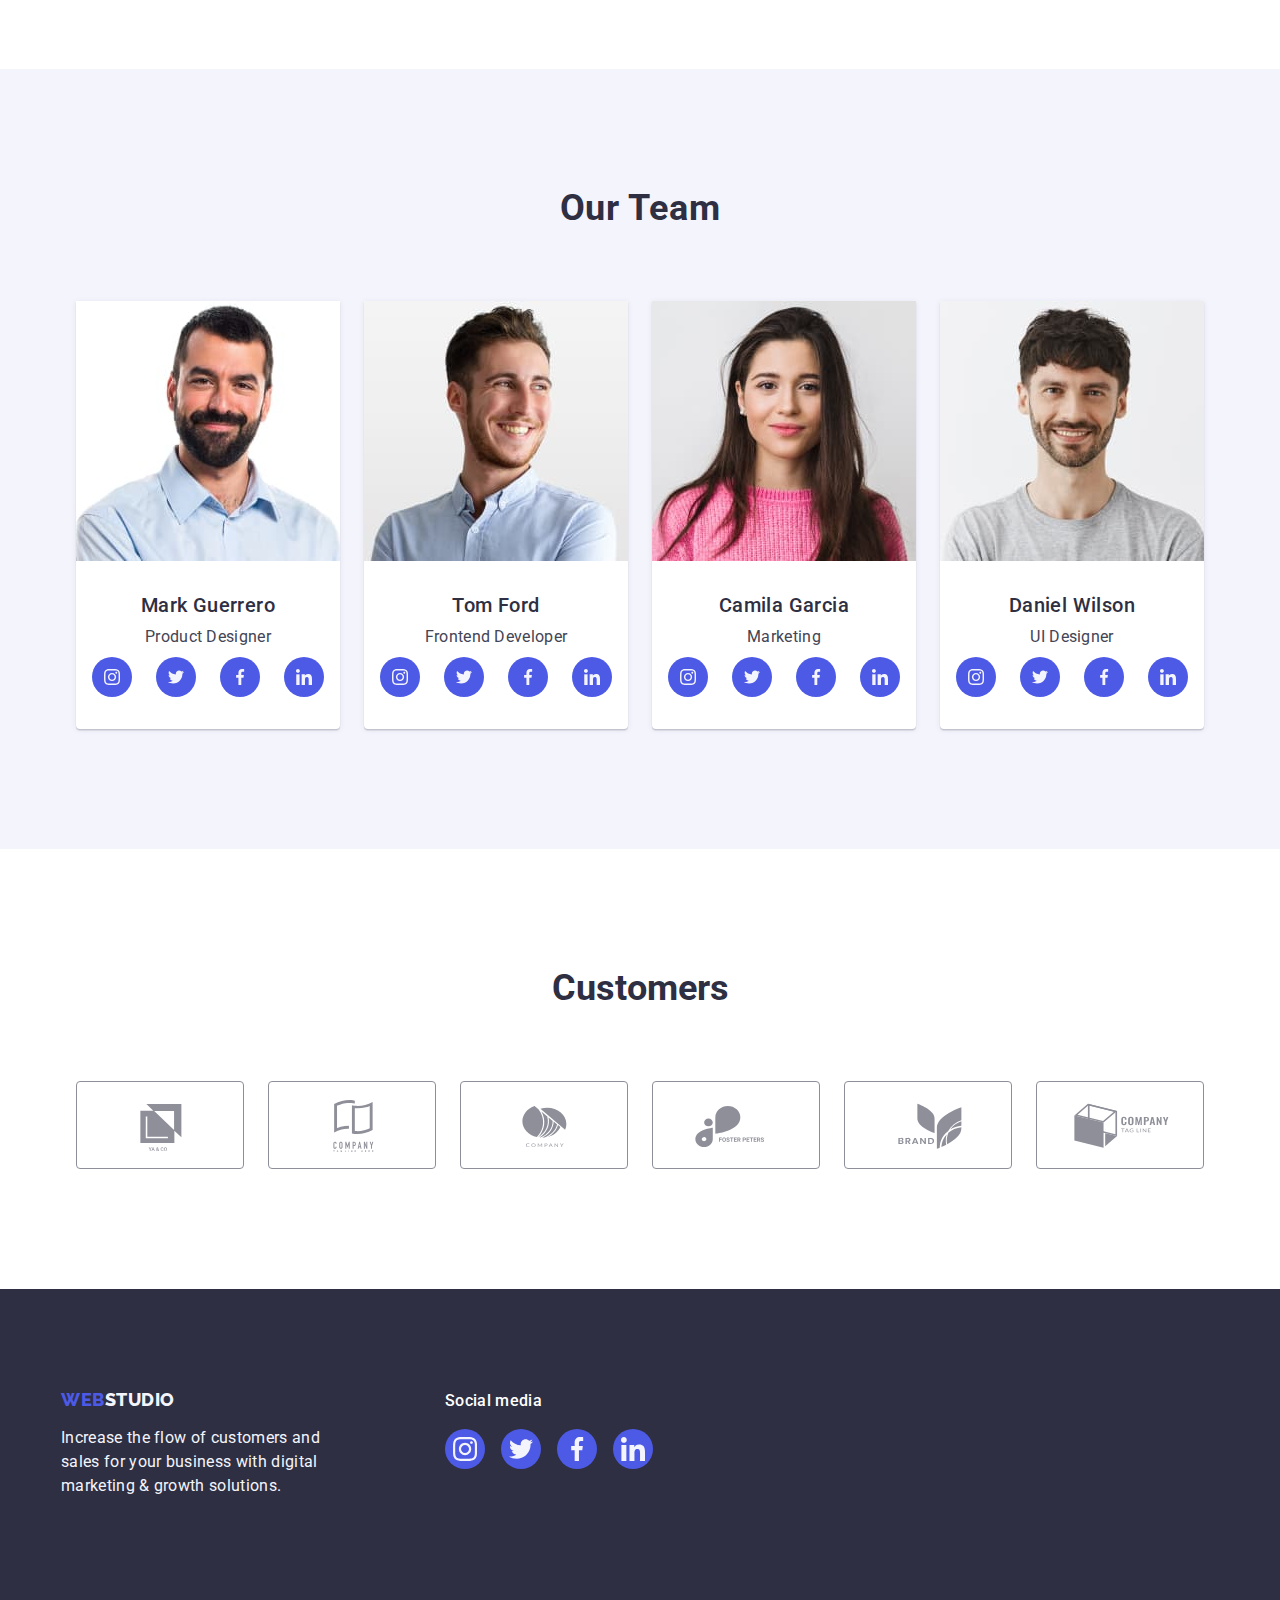
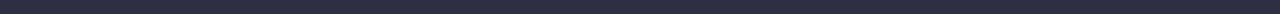
==== commit 0242c444: "Autocorrect WTF" ====
--- a/index.html
+++ b/index.html
@@ -256,7 +256,7 @@
                 <p class="section-strategy-p section-team-name-p">Marketing</p>
                 <ul class="list section-team-list-social">
                   <li class="section-team-social">
-                    <a class="section-team-link">
+                    <a class="section-team-link" href="">
                       <svg width="16" height="16" class="section-team-svg">
                         <use href="./images/icons.svg#icon-instagram"></use>
                       </svg>
--- a/css/styles.css
+++ b/css/styles.css
@@ -342,9 +342,6 @@
 .footer-social-link:focus {
   background-color: var(--GREEN, #31d0aa);
 }
-.footer-social-link:visited {
-  background-color: var(--GREEN, #31d0aa);
-}
 .footer-list-social {
   display: flex;
   gap: 16px;
@@ -416,10 +413,6 @@
   box-shadow: 0px 1px 6px rgba(46, 47, 66, 0.08),
     0px 1px 1px rgba(46, 47, 66, 0.16), 0px 2px 1px rgba(46, 47, 66, 0.08);
 }
-.product-item-link:visited {
-  box-shadow: 0px 1px 6px rgba(46, 47, 66, 0.08),
-    0px 1px 1px rgba(46, 47, 66, 0.16), 0px 2px 1px rgba(46, 47, 66, 0.08);
-}
 .button-product-list {
   display: flex;
   justify-content: center;
